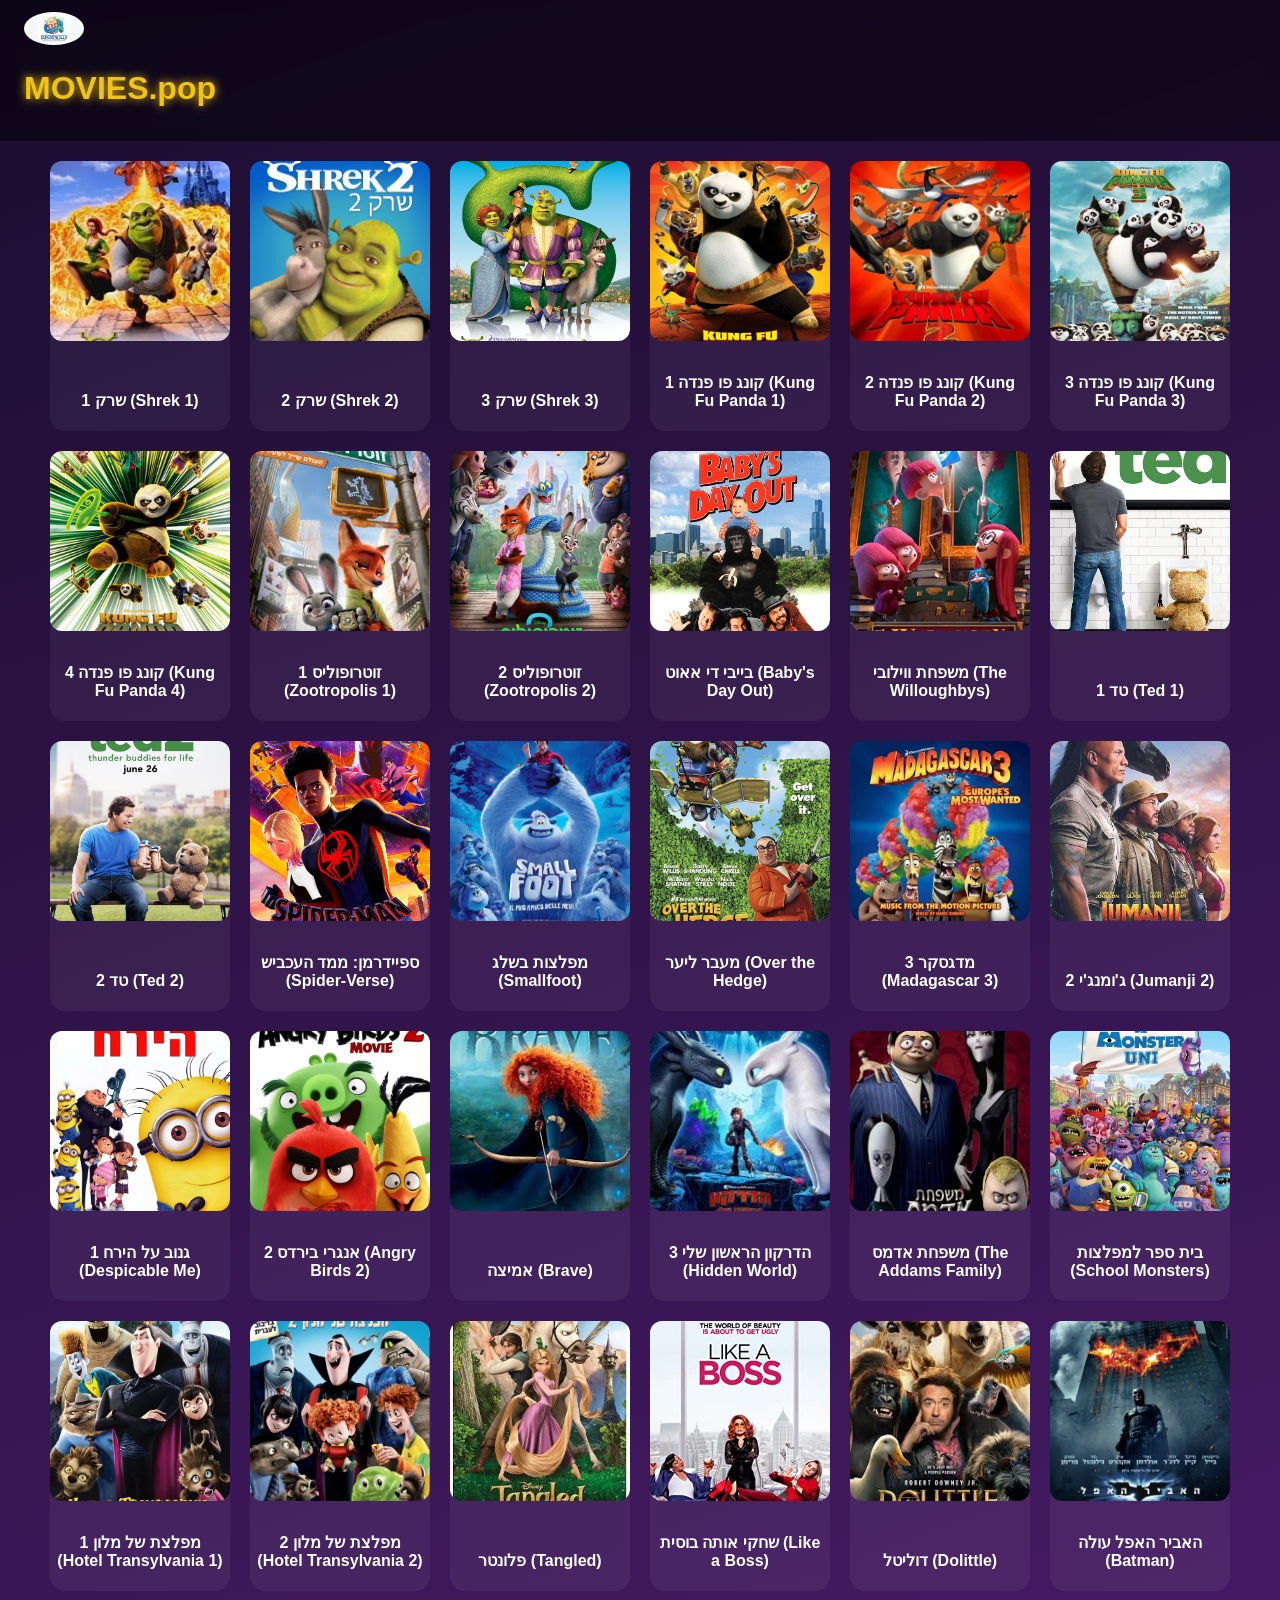
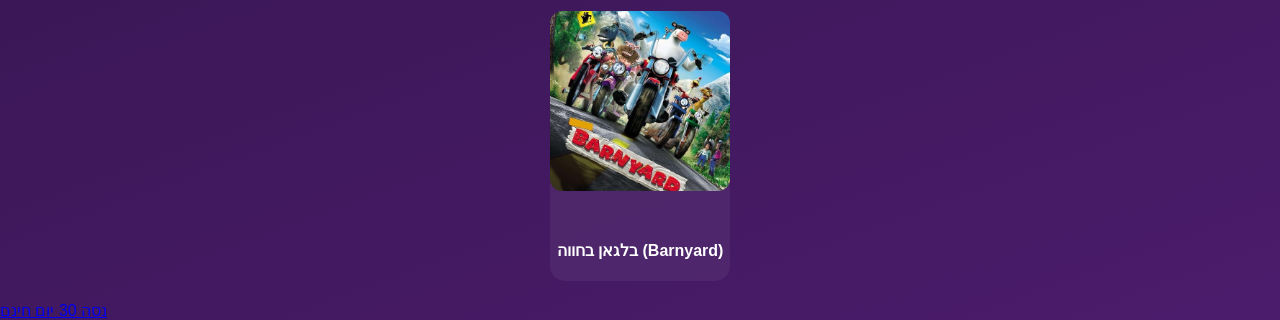
==== index.html @ eb0176b6 "Update index.html" ====
<!DOCTYPE html>
<html lang="he">
<head>
<meta charset="UTF-8">
<meta name="viewport" content="width=device-width, initial-scale=1.0">
<title>MOVIES.pop</title>
<link rel="stylesheet" href="style.css">
</head>
<body>

<!-- 🔥 HEADER -->
<header>
  <div class="logoWrap">
    <img src="assets/logo.png" class="logo" alt="MOVIES.pop logo">
    <h1 class="brand">MOVIES.pop</h1>
  </div>
</header>

<!-- 📦 GRID סרטים -->
<main id="movieGrid" class="grid"></main>

<!-- 🎬 MODAL נגן -->
<div id="playerModal" class="modal hidden">
  <div class="playerBox">
    <iframe id="player" allowfullscreen></iframe>
    <button class="closeBtn" onclick="closeModal()">✖</button>
  </div>
</div>
<a href="pro.html">נסה 30 יום חינם</a>
<script src="data.js"></script>
<script src="script.js"></script>
</body>
</html>
---- style.css ----
/* כלל כללי */
body {
  margin: 0;
  font-family: 'Arial', sans-serif;
  background: linear-gradient(160deg, #1b0d2f, #4b1c6b);
  color: white;
  overflow-x: hidden;
}

/* HEADER */
header {
  display: flex;
  align-items: center;
  gap: 20px;
  padding: 12px 24px;
  backdrop-filter: blur(8px);
  background: rgba(0,0,0,0.5);
}

.logo {
  width: 60px;
  border-radius: 50%;
  animation: popGlow 3s infinite alternate;
}

.brand {
  font-size: 2em;
  color: #f1c40f;
  text-shadow: 0 0 10px #f1c40f;
}

/* GRID */
.grid {
  display: flex;
  flex-wrap: wrap;
  justify-content: center;
  gap: 20px;
  padding: 20px;
}

/* CARD */
.card {
  width: 180px;
  height: 270px;
  background: rgba(255,255,255,0.05);
  border-radius: 15px;
  display: flex;
  flex-direction: column;
  justify-content: space-between;
  cursor: pointer;
  transition: transform 0.3s, box-shadow 0.3s;
}

.card:hover {
  transform: scale(1.08);
  box-shadow: 0 0 20px #f1c40f;
}

.card img {
  height: 180px;
  border-radius: 12px;
  object-fit: cover;
}

/* TITLE */
.card h3 {
  font-size: 1em;
  text-align: center;
  padding: 5px;
}

/* MODAL */
.modal {
  position: fixed;
  inset: 0;
  background: rgba(0,0,0,0.95);
  display: flex;
  justify-content: center;
  align-items: center;
  z-index: 999;
}

.hidden { display: none; }

iframe {
  width: 80vw;
  height: 45vw;
  border-radius: 10px;
}

/* BUTTON */
.closeBtn {
  position: absolute;
  top: 15px;
  right: 20px;
  font-size: 2em;
  background: none;
  border: none;
  color: #f1c40f;
  cursor: pointer;
}

/* ANIMATIONS */
@keyframes popGlow {
  from { box-shadow: 0 0 5px #f1c40f; }
  to { box-shadow: 0 0 20px #ffdd00; }
}

/* עננים רקע pop */
body::before {
  content: "";
  position: absolute;
  width: 200%;
  height: 200%;
  background: url('assets/clouds.png') repeat-x;
  top: -50%;
  left: -50%;
  animation: moveClouds 120s linear infinite;
  opacity: 0.15;
  pointer-events: none;
}

@keyframes moveClouds {
  0% { transform: translateX(0); }
  100% { transform: translateX(-50%); }
}
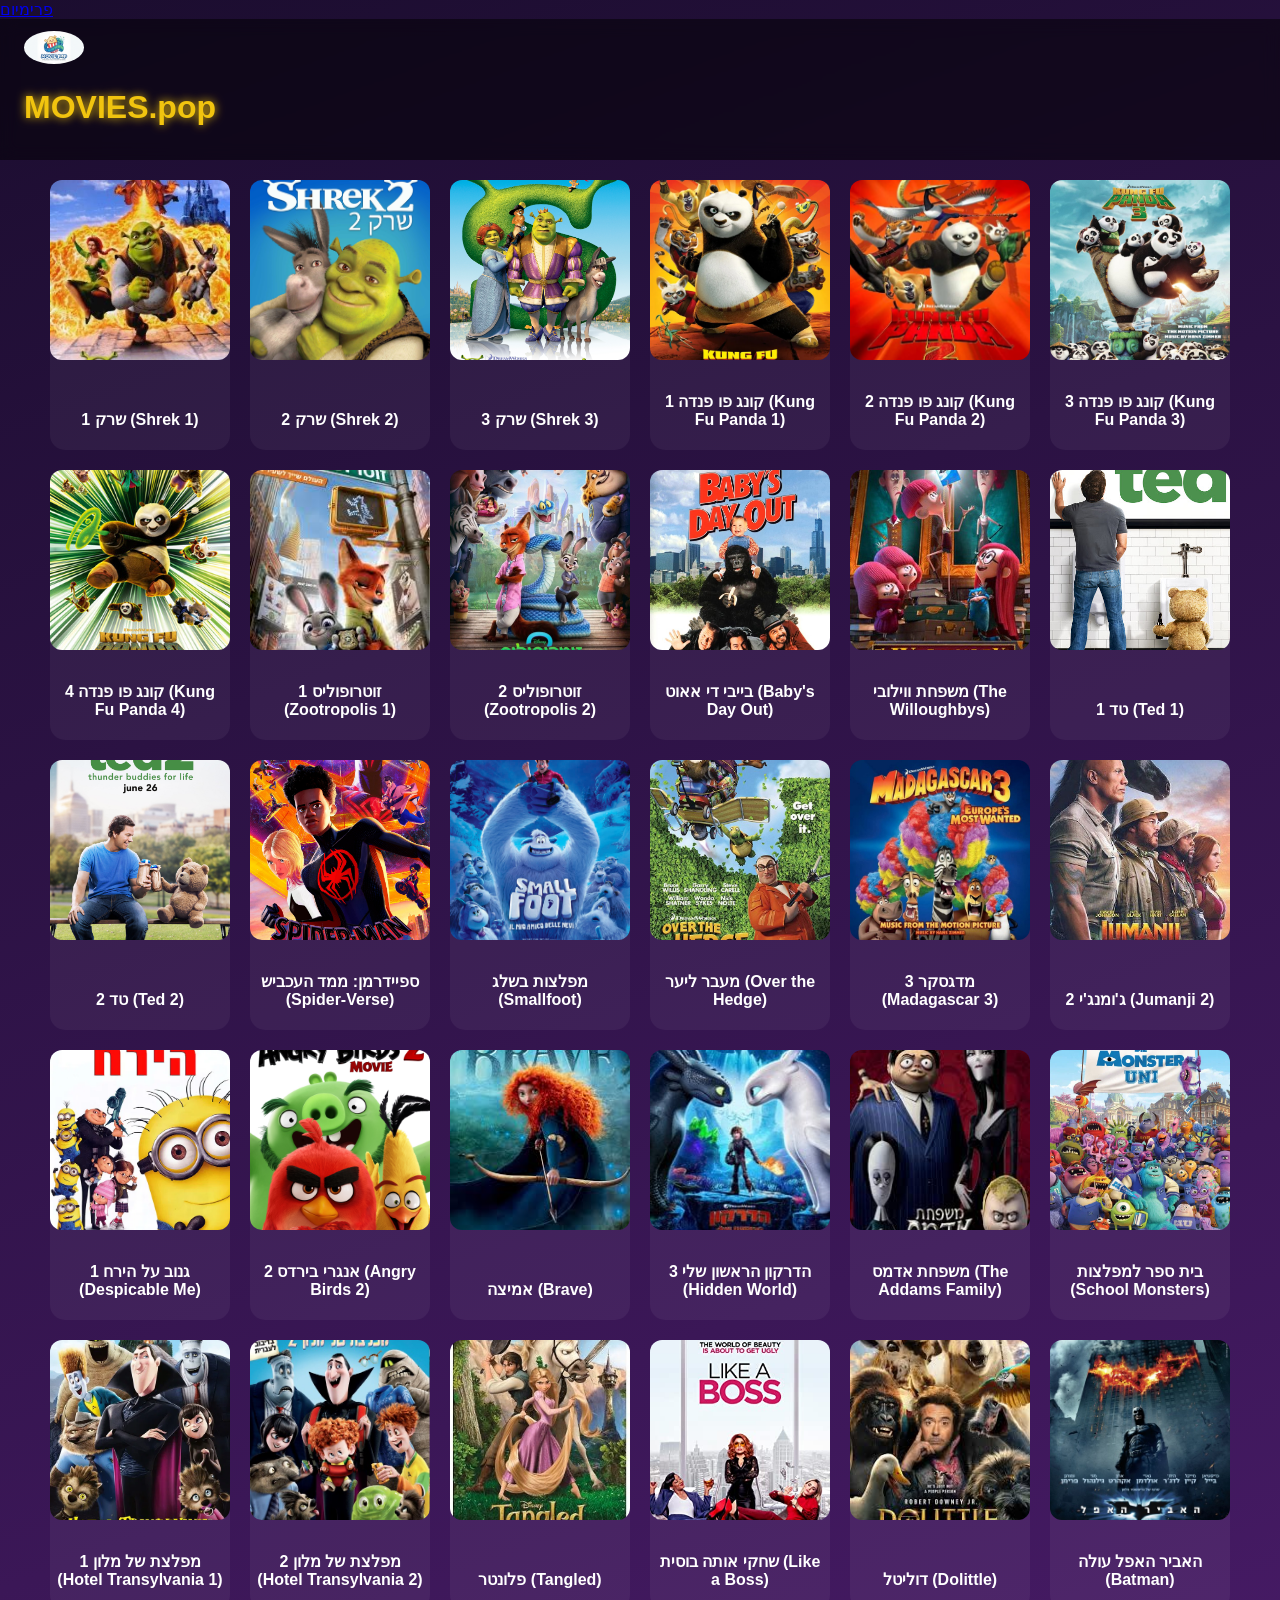
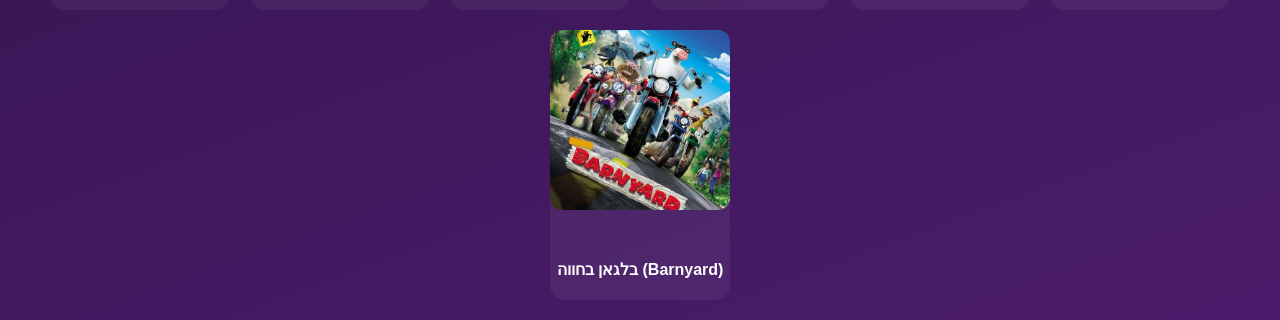
==== commit aa15bfb5: "Update index.html" ====
--- a/index.html
+++ b/index.html
@@ -4,6 +4,7 @@
 <meta charset="UTF-8">
 <meta name="viewport" content="width=device-width, initial-scale=1.0">
 <title>MOVIES.pop</title>
+ <a href="pro.html">פרימיום</a>
 <link rel="stylesheet" href="style.css">
 </head>
 <body>
@@ -26,7 +27,7 @@
     <button class="closeBtn" onclick="closeModal()">✖</button>
   </div>
 </div>
-<a href="pro.html">נסה 30 יום חינם</a>
+
 <script src="data.js"></script>
 <script src="script.js"></script>
 </body>
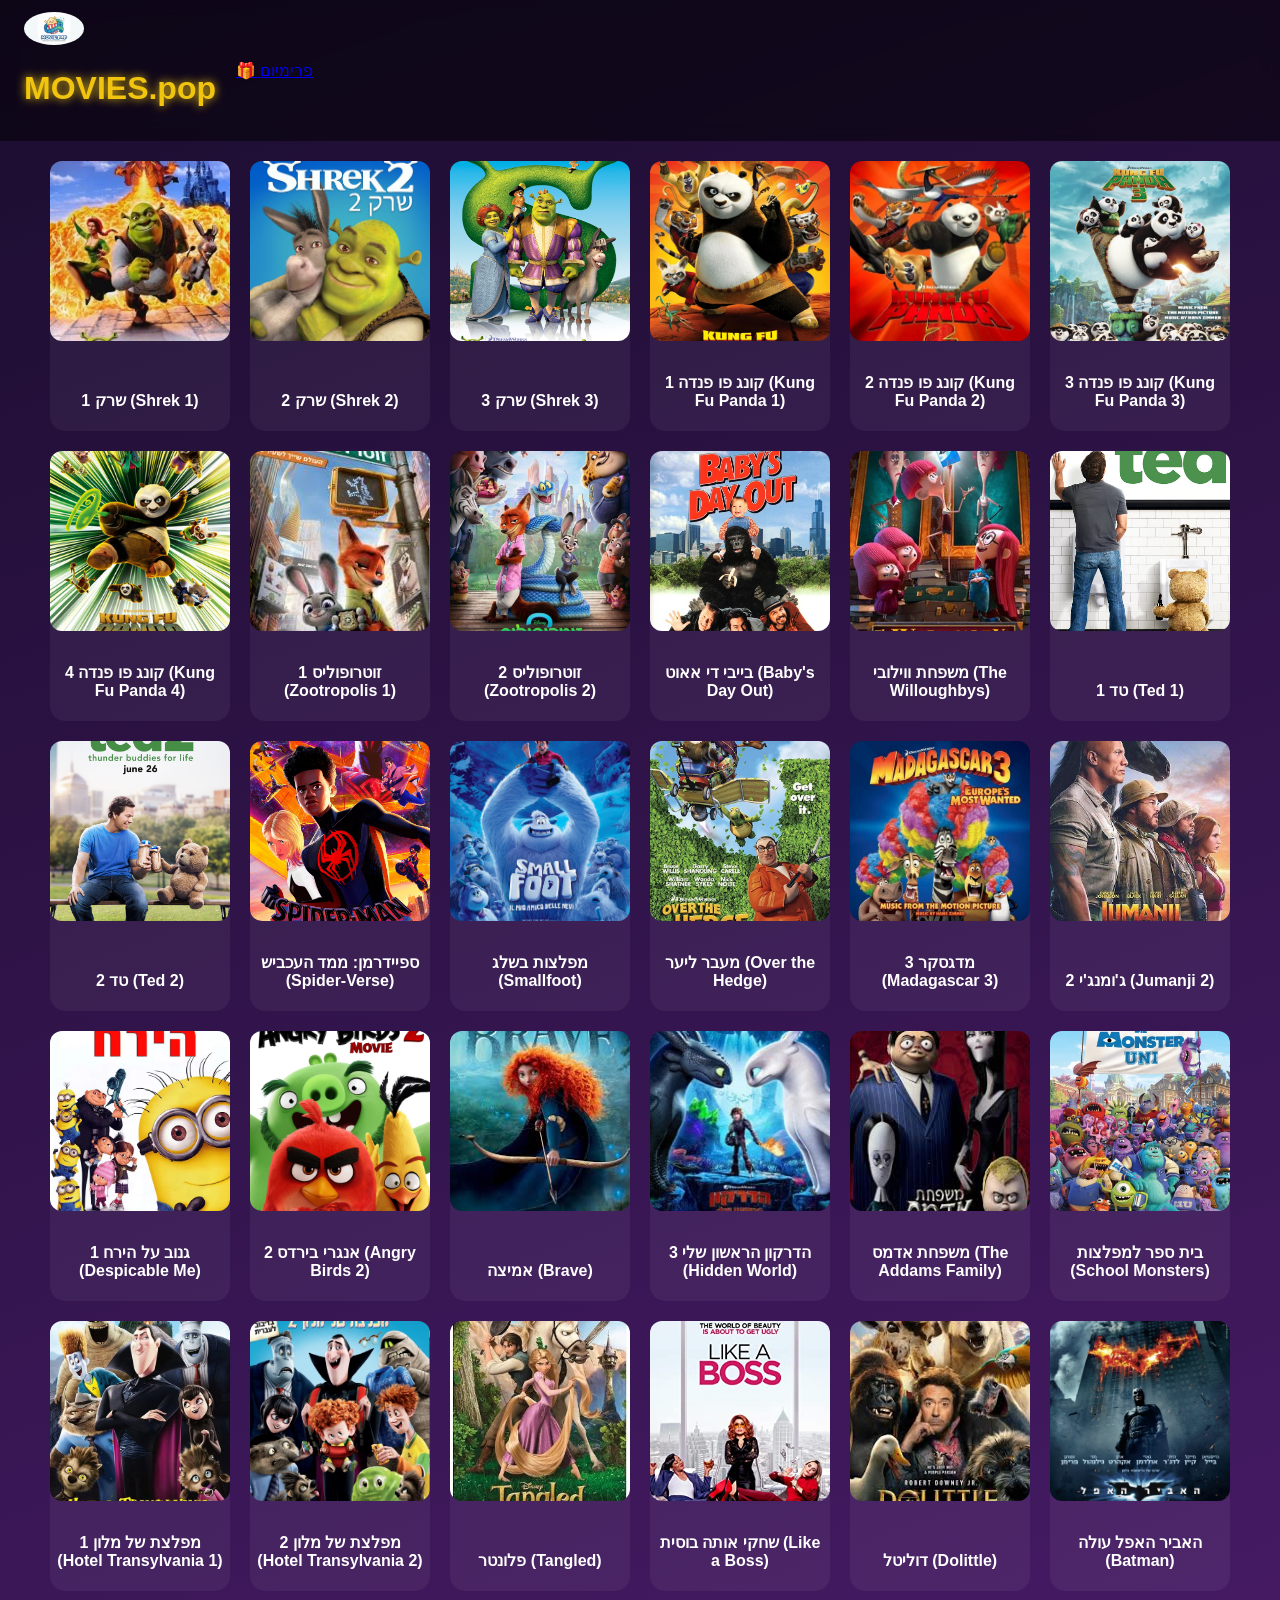
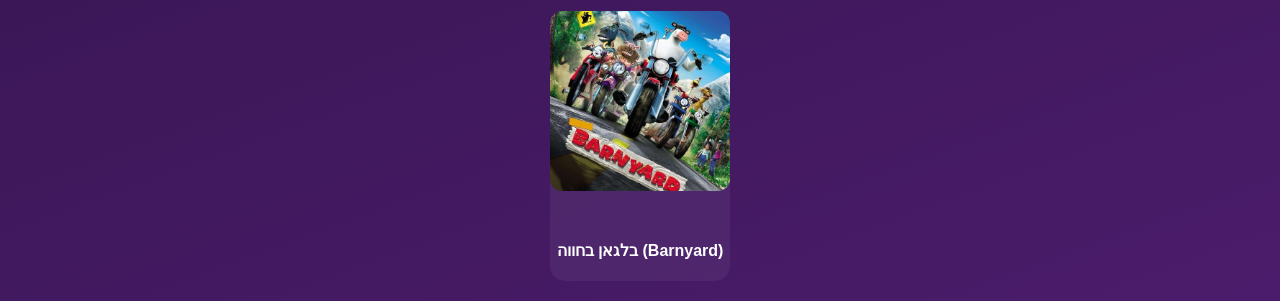
==== commit e0292c47: "Update index.html" ====
--- a/index.html
+++ b/index.html
@@ -4,7 +4,7 @@
 <meta charset="UTF-8">
 <meta name="viewport" content="width=device-width, initial-scale=1.0">
 <title>MOVIES.pop</title>
- <a href="pro.html">פרימיום</a>
+ 
 <link rel="stylesheet" href="style.css">
 </head>
 <body>
@@ -15,6 +15,11 @@
     <img src="assets/logo.png" class="logo" alt="MOVIES.pop logo">
     <h1 class="brand">MOVIES.pop</h1>
   </div>
+
+  <!-- 🎁 כפתור פרימיום -->
+  <a href="pro.html" class="premiumGift">
+    🎁 פרימיום
+  </a>
 </header>
 
 <!-- 📦 GRID סרטים -->
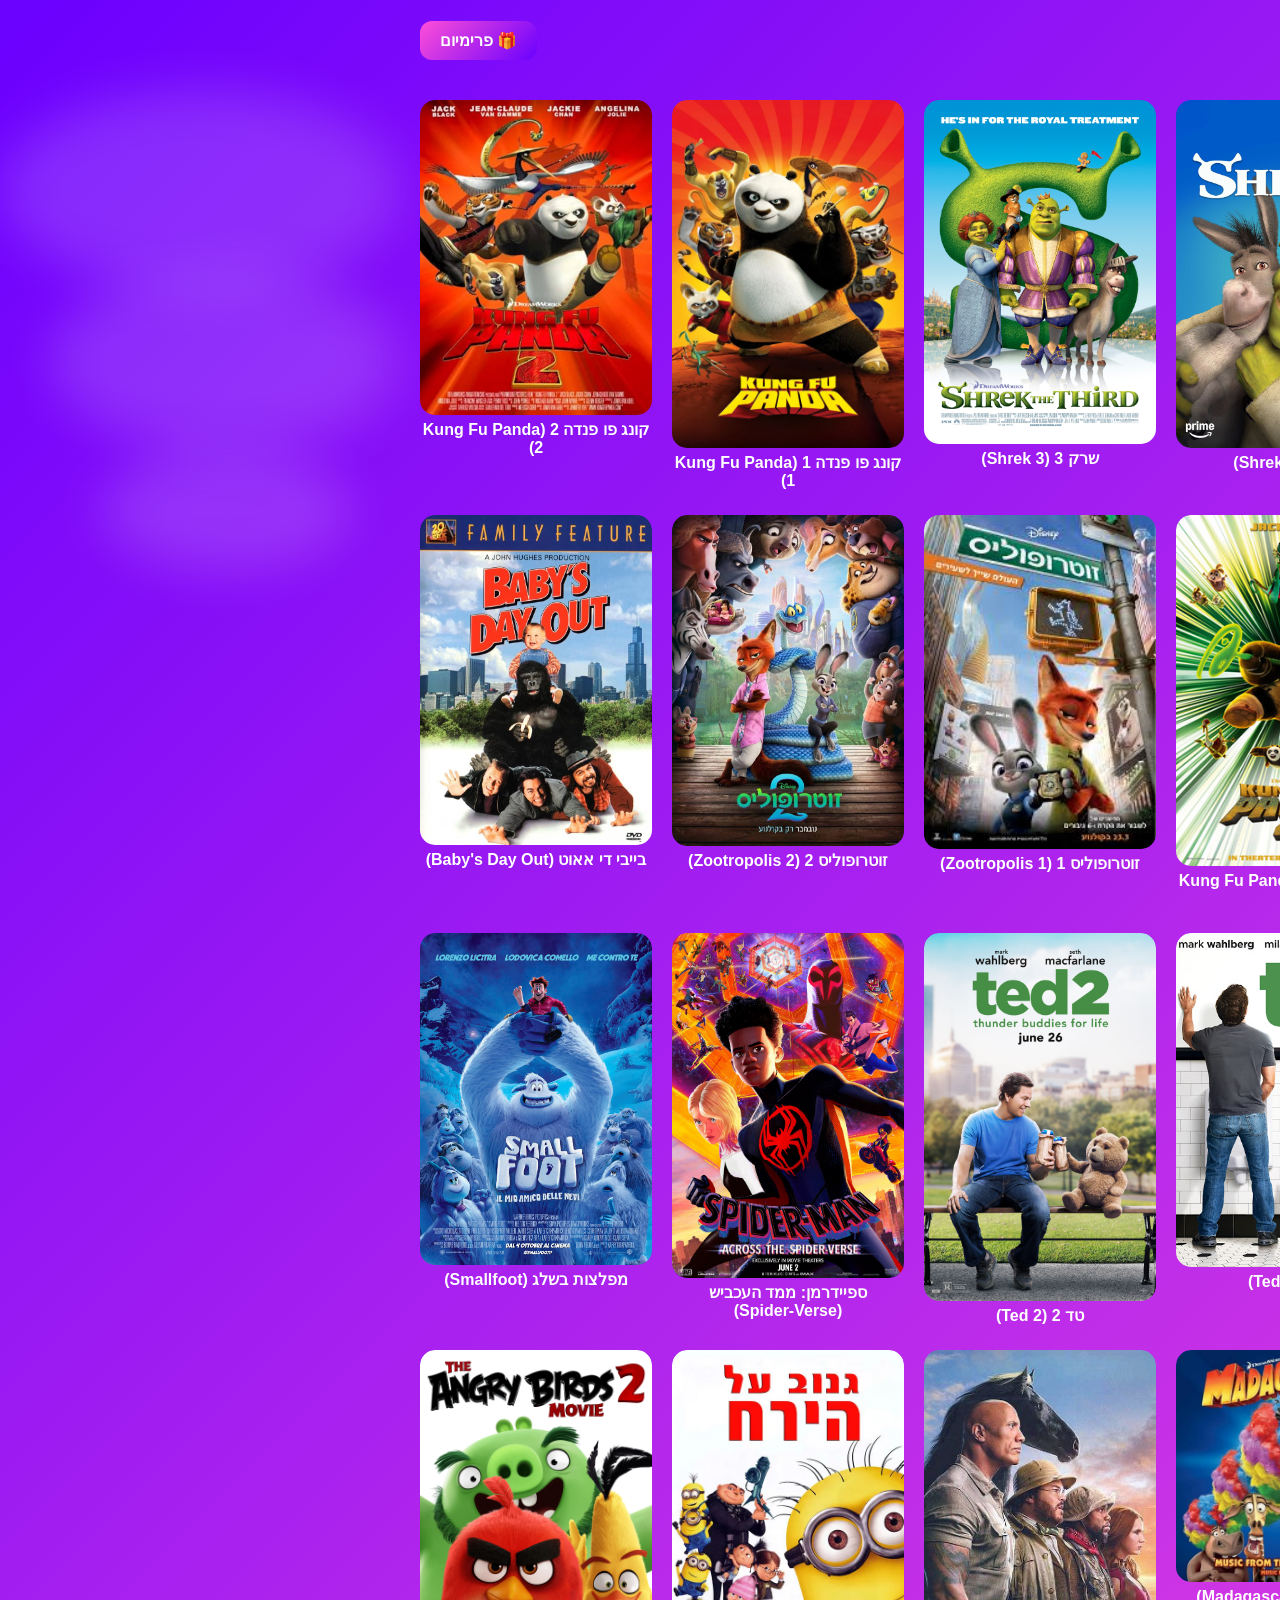
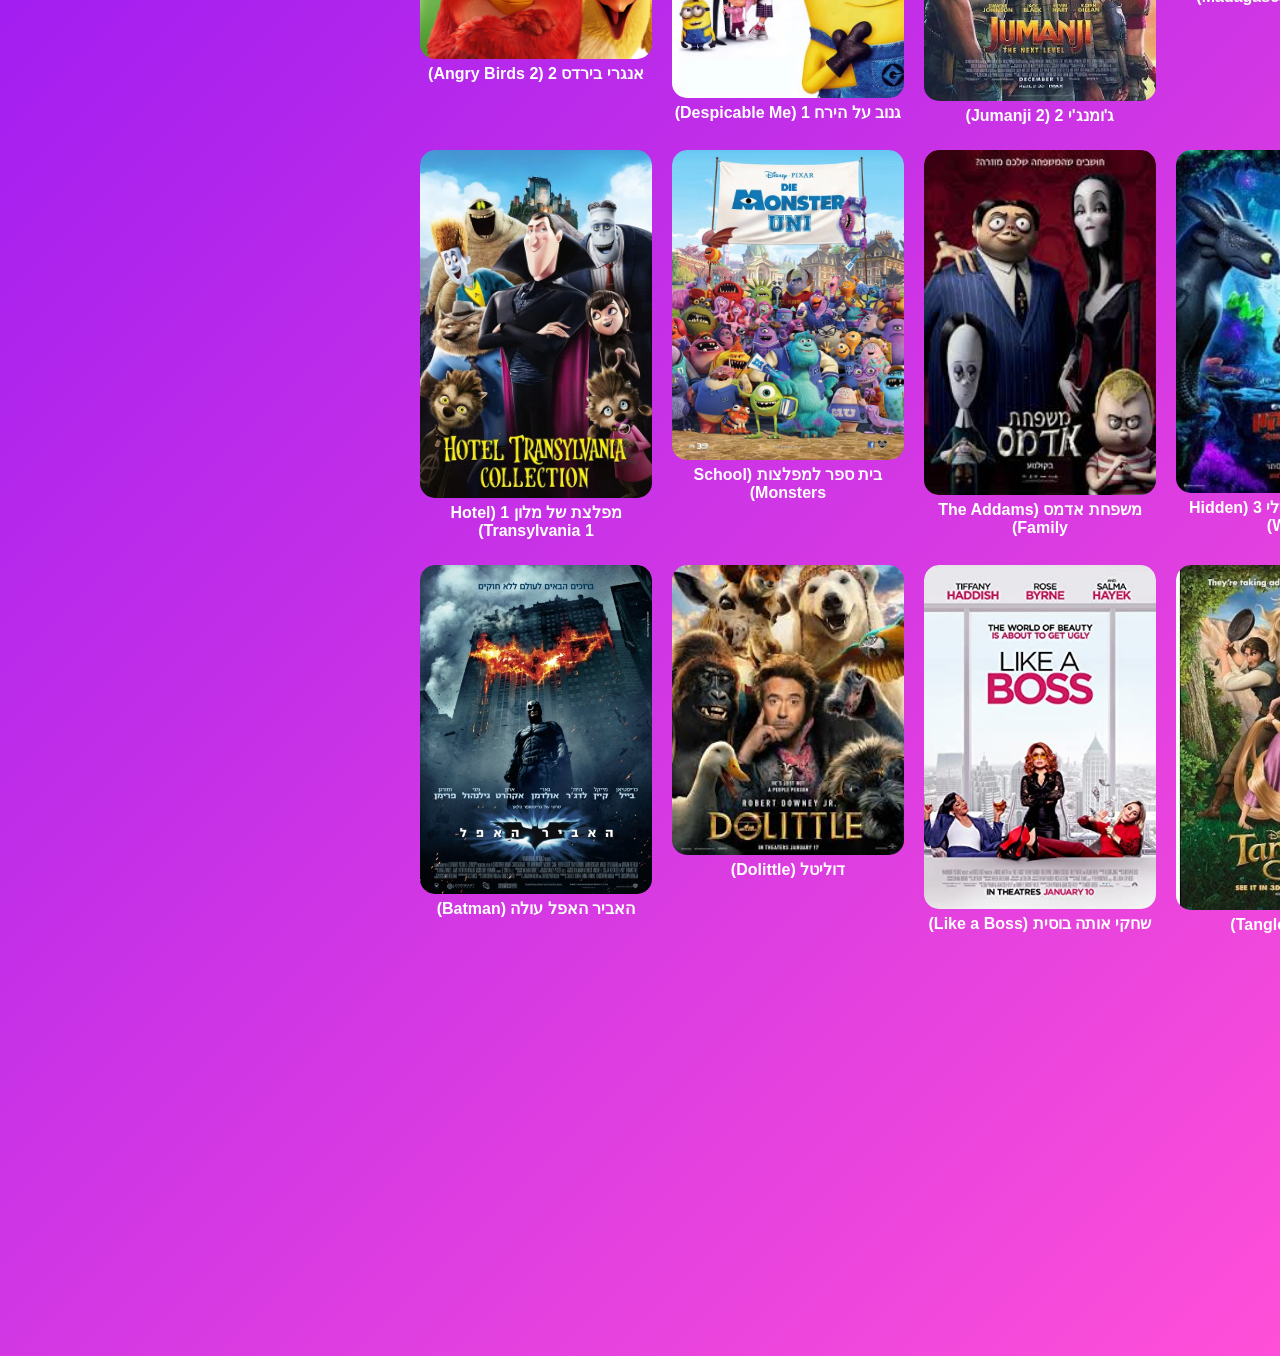
==== commit 2b86a58f: "Update index.html" ====
--- a/index.html
+++ b/index.html
@@ -1,13 +1,210 @@
 <!DOCTYPE html>
-<html lang="he">
+<html lang="he" dir="rtl">
 <head>
 <meta charset="UTF-8">
 <meta name="viewport" content="width=device-width, initial-scale=1.0">
 <title>MOVIES.pop</title>
- 
-<link rel="stylesheet" href="style.css">
+
+<!-- 🌈 CSS -->
+<style>
+/* ------------------- BODY ------------------- */
+body {
+  margin:0;
+  font-family: Arial, sans-serif;
+  background: linear-gradient(135deg,#6a00ff,#ff4fd8);
+  overflow-x:hidden;
+  color:white;
+}
+
+/* ------------------- HEADER ------------------- */
+header {
+  display:flex;
+  justify-content: space-between;
+  align-items:center;
+  padding: 10px 20px;
+  position: relative;
+  z-index:2;
+}
+
+.logoWrap {
+  display:flex;
+  align-items:center;
+  gap:10px;
+}
+
+.logoWrap img {
+  width:50px;
+  height:50px;
+  animation: pop 1s ease;
+}
+
+.brand {
+  font-size:24px;
+  font-weight:bold;
+}
+
+/* כפתור פרימיום */
+.premiumGift {
+  display:inline-block;
+  padding:10px 20px;
+  border-radius:12px;
+  background: linear-gradient(135deg,#ff4fd8,#6a00ff);
+  color:white;
+  font-weight:bold;
+  text-decoration:none;
+  transition: transform 0.3s;
+  position:relative;
+}
+
+.premiumGift:hover {
+  transform: scale(1.1);
+}
+
+/* ------------------- ANIMATIONS ------------------- */
+@keyframes pop {
+  0% { transform: scale(0.5); opacity:0; }
+  60% { transform: scale(1.2); }
+  100% { transform: scale(1); opacity:1; }
+}
+
+/* ------------------- CLOUDS ------------------- */
+.cloud {
+  position:absolute;
+  background: rgba(255,255,255,0.15);
+  border-radius: 50%;
+  filter: blur(25px);
+  animation: moveClouds linear infinite;
+  z-index:0;
+}
+
+.cloud1 { width: 400px; height:200px; top: 10%; left:-400px; animation-duration:120s; }
+.cloud2 { width: 250px; height:120px; top:50%; left:-300px; animation-duration:90s; }
+.cloud3 { width: 350px; height:180px; top:30%; left:-350px; animation-duration:150s; }
+
+@keyframes moveClouds {
+  0% { transform: translateX(0); }
+  100% { transform: translateX(200vw); }
+}
+
+/* ------------------- GRID סרטים ------------------- */
+.grid {
+  display:grid;
+  grid-template-columns: repeat(auto-fill,minmax(200px,1fr));
+  gap:20px;
+  padding:20px;
+  position: relative;
+  z-index:1;
+}
+
+.card {
+  position: relative;
+  overflow: hidden;
+  border-radius:15px;
+  transition: transform 0.3s, box-shadow 0.3s;
+  cursor:pointer;
+}
+
+.card:hover {
+  transform: scale(1.05);
+  box-shadow: 0 10px 25px rgba(255,255,255,0.3);
+}
+
+.card img {
+  width:100%;
+  display:block;
+  border-radius:15px;
+  transition: transform 0.3s;
+}
+
+.card:hover img {
+  transform: scale(1.1);
+}
+
+.card h3 {
+  text-align:center;
+  margin:5px 0;
+  font-size:16px;
+}
+
+/* ------------------- MODAL ------------------- */
+.modal {
+  position:fixed;
+  top:0; left:0;
+  width:100%; height:100%;
+  background:rgba(0,0,0,0.85);
+  display:flex;
+  justify-content:center;
+  align-items:center;
+  z-index:9999;
+  transition: opacity 0.3s;
+}
+
+.modal.hidden { display:none; }
+
+.playerBox {
+  position:relative;
+  width:80%;
+  max-width:800px;
+  height:450px;
+}
+
+.playerBox iframe {
+  width:100%;
+  height:100%;
+  border:none;
+  border-radius:15px;
+}
+
+.closeBtn {
+  position:absolute;
+  top:10px;
+  right:10px;
+  background:none;
+  border:none;
+  color:white;
+  font-size:24px;
+  cursor:pointer;
+}
+
+/* ------------------- PARTICLES מתחת לכפתור פרימיום ------------------- */
+.buttonWrap {
+  position: relative;
+  display:inline-block;
+}
+
+.particles {
+  position: absolute;
+  bottom: -10px;
+  left: 50%;
+  width: 150px;
+  height: 50px;
+  transform: translateX(-50%);
+  pointer-events: none;
+}
+
+.particle {
+  position: absolute;
+  width: 6px;
+  height: 6px;
+  background: white;
+  border-radius: 50%;
+  opacity: 0.7;
+  animation: rise 1s linear infinite;
+}
+
+@keyframes rise {
+  0% { transform: translateY(0) scale(0.5); opacity:1; }
+  100% { transform: translateY(-50px) scale(0); opacity:0; }
+}
+
+</style>
 </head>
 <body>
+
+<!-- ☁️ עננים -->
+<div class="cloud cloud1"></div>
+<div class="cloud cloud2"></div>
+<div class="cloud cloud3"></div>
 
 <!-- 🔥 HEADER -->
 <header>
@@ -16,10 +213,11 @@
     <h1 class="brand">MOVIES.pop</h1>
   </div>
 
-  <!-- 🎁 כפתור פרימיום -->
-  <a href="pro.html" class="premiumGift">
-    🎁 פרימיום
-  </a>
+  <!-- 🎁 כפתור פרימיום עם חלקיקים -->
+  <div class="buttonWrap">
+    <a href="pro.html" class="premiumGift">🎁 פרימיום</a>
+    <div class="particles"></div>
+  </div>
 </header>
 
 <!-- 📦 GRID סרטים -->
@@ -33,7 +231,25 @@
   </div>
 </div>
 
+<!-- 🌟 JS -->
 <script src="data.js"></script>
 <script src="script.js"></script>
+<script>
+// 🎉 particle hover על כפתור פרימיום
+function spawnParticles() {
+  const container = document.querySelector(".particles");
+  for(let i=0;i<15;i++){
+    const p = document.createElement("div");
+    p.className = "particle";
+    p.style.left = Math.random()*100 + "%";
+    p.style.animationDuration = (0.8+Math.random()*0.5) + "s";
+    container.appendChild(p);
+    setTimeout(()=>p.remove(),1200);
+  }
+}
+
+document.querySelector(".premiumGift").addEventListener("mouseenter", spawnParticles);
+</script>
+
 </body>
 </html>
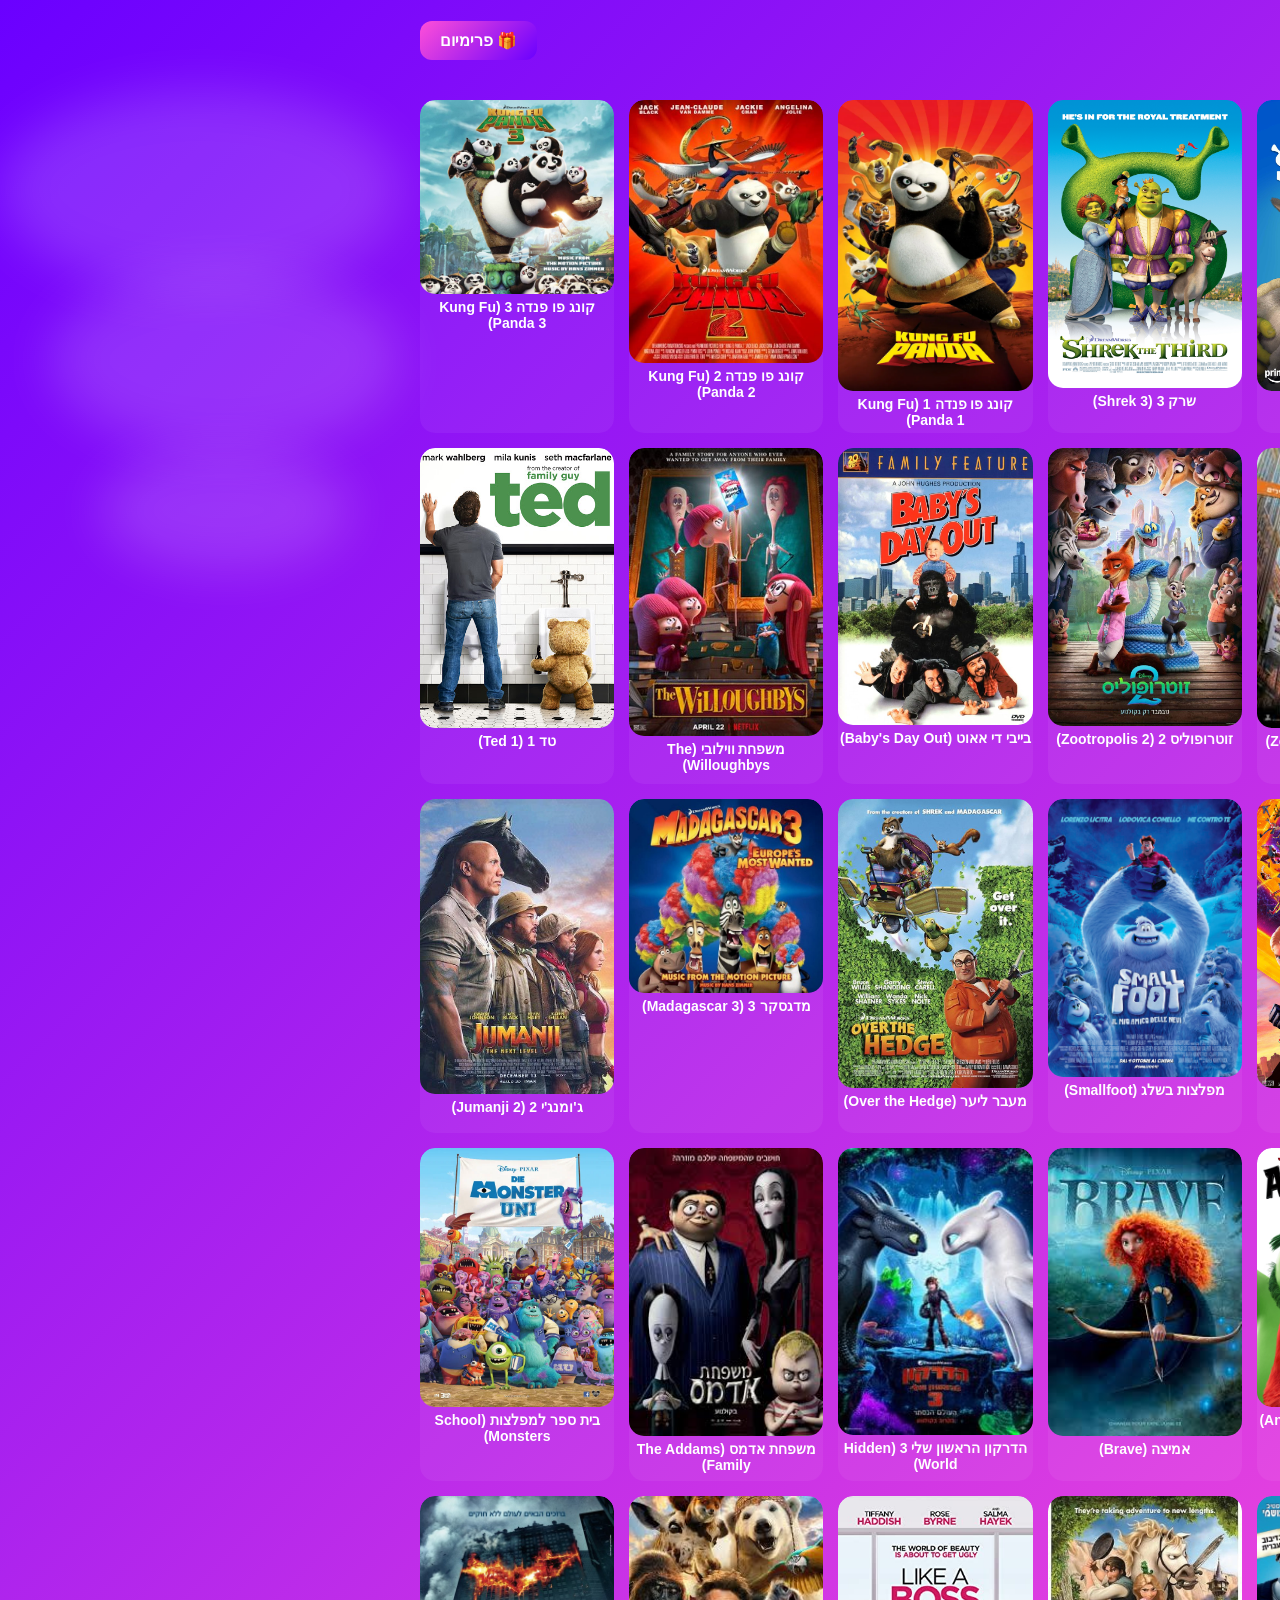
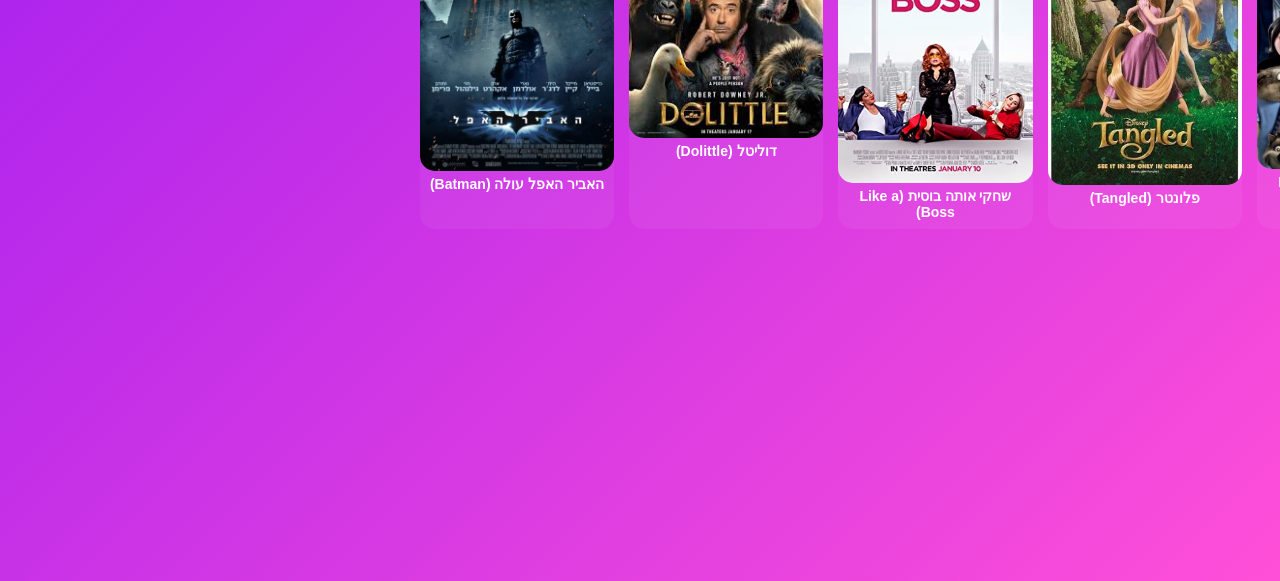
==== commit caaebea3: "Update index.html" ====
--- a/index.html
+++ b/index.html
@@ -5,9 +5,8 @@
 <meta name="viewport" content="width=device-width, initial-scale=1.0">
 <title>MOVIES.pop</title>
 
-<!-- 🌈 CSS -->
+<!-- 🌈 CSS משופר -->
 <style>
-/* ------------------- BODY ------------------- */
 body {
   margin:0;
   font-family: Arial, sans-serif;
@@ -15,8 +14,6 @@
   overflow-x:hidden;
   color:white;
 }
-
-/* ------------------- HEADER ------------------- */
 header {
   display:flex;
   justify-content: space-between;
@@ -25,25 +22,17 @@
   position: relative;
   z-index:2;
 }
-
 .logoWrap {
   display:flex;
   align-items:center;
   gap:10px;
 }
-
 .logoWrap img {
   width:50px;
   height:50px;
   animation: pop 1s ease;
 }
-
-.brand {
-  font-size:24px;
-  font-weight:bold;
-}
-
-/* כפתור פרימיום */
+.brand { font-size:24px; font-weight:bold; }
 .premiumGift {
   display:inline-block;
   padding:10px 20px;
@@ -55,19 +44,10 @@
   transition: transform 0.3s;
   position:relative;
 }
-
-.premiumGift:hover {
-  transform: scale(1.1);
-}
-
-/* ------------------- ANIMATIONS ------------------- */
-@keyframes pop {
-  0% { transform: scale(0.5); opacity:0; }
-  60% { transform: scale(1.2); }
-  100% { transform: scale(1); opacity:1; }
-}
-
-/* ------------------- CLOUDS ------------------- */
+.premiumGift:hover { transform: scale(1.1); }
+@keyframes pop { 0% { transform: scale(0.5); opacity:0; } 60% { transform: scale(1.2); } 100% { transform: scale(1); opacity:1; } }
+
+/* עננים */
 .cloud {
   position:absolute;
   background: rgba(255,255,255,0.15);
@@ -76,129 +56,64 @@
   animation: moveClouds linear infinite;
   z-index:0;
 }
-
 .cloud1 { width: 400px; height:200px; top: 10%; left:-400px; animation-duration:120s; }
 .cloud2 { width: 250px; height:120px; top:50%; left:-300px; animation-duration:90s; }
 .cloud3 { width: 350px; height:180px; top:30%; left:-350px; animation-duration:150s; }
-
-@keyframes moveClouds {
-  0% { transform: translateX(0); }
-  100% { transform: translateX(200vw); }
-}
-
-/* ------------------- GRID סרטים ------------------- */
+@keyframes moveClouds { 0% { transform: translateX(0); } 100% { transform: translateX(200vw); } }
+
+/* Grid סרטים */
 .grid {
   display:grid;
-  grid-template-columns: repeat(auto-fill,minmax(200px,1fr));
-  gap:20px;
+  grid-template-columns: repeat(auto-fill,minmax(180px,1fr));
+  gap:15px;
   padding:20px;
   position: relative;
   z-index:1;
 }
-
 .card {
   position: relative;
   overflow: hidden;
   border-radius:15px;
   transition: transform 0.3s, box-shadow 0.3s;
   cursor:pointer;
-}
-
+  background: rgba(255,255,255,0.05);
+}
 .card:hover {
   transform: scale(1.05);
   box-shadow: 0 10px 25px rgba(255,255,255,0.3);
 }
-
-.card img {
-  width:100%;
-  display:block;
-  border-radius:15px;
-  transition: transform 0.3s;
-}
-
-.card:hover img {
-  transform: scale(1.1);
-}
-
-.card h3 {
-  text-align:center;
-  margin:5px 0;
-  font-size:16px;
-}
-
-/* ------------------- MODAL ------------------- */
+.card img { width:100%; display:block; border-radius:15px; transition: transform 0.3s; }
+.card:hover img { transform: scale(1.1); }
+.card h3 { text-align:center; margin:5px 0; font-size:14px; }
+
+/* Modal */
 .modal {
-  position:fixed;
-  top:0; left:0;
+  position:fixed; top:0; left:0;
   width:100%; height:100%;
   background:rgba(0,0,0,0.85);
-  display:flex;
-  justify-content:center;
-  align-items:center;
+  display:flex; justify-content:center; align-items:center;
   z-index:9999;
-  transition: opacity 0.3s;
-}
-
+}
 .modal.hidden { display:none; }
-
-.playerBox {
-  position:relative;
-  width:80%;
-  max-width:800px;
-  height:450px;
-}
-
-.playerBox iframe {
-  width:100%;
-  height:100%;
-  border:none;
-  border-radius:15px;
-}
-
+.playerBox { position:relative; width:80%; max-width:800px; height:450px; }
+.playerBox iframe { width:100%; height:100%; border:none; border-radius:15px; }
 .closeBtn {
-  position:absolute;
-  top:10px;
-  right:10px;
-  background:none;
-  border:none;
-  color:white;
-  font-size:24px;
-  cursor:pointer;
-}
-
-/* ------------------- PARTICLES מתחת לכפתור פרימיום ------------------- */
-.buttonWrap {
-  position: relative;
-  display:inline-block;
-}
-
-.particles {
-  position: absolute;
-  bottom: -10px;
-  left: 50%;
-  width: 150px;
-  height: 50px;
-  transform: translateX(-50%);
-  pointer-events: none;
-}
-
+  position:absolute; top:10px; right:10px;
+  background:none; border:none; color:white; font-size:24px; cursor:pointer;
+}
+
+/* Particles */
+.buttonWrap { position: relative; display:inline-block; }
+.particles { position: absolute; bottom: -10px; left: 50%; width: 150px; height: 50px; transform: translateX(-50%); pointer-events: none; }
 .particle {
-  position: absolute;
-  width: 6px;
-  height: 6px;
-  background: white;
-  border-radius: 50%;
-  opacity: 0.7;
+  position: absolute; width: 6px; height: 6px;
+  background: white; border-radius: 50%; opacity: 0.7;
   animation: rise 1s linear infinite;
 }
-
-@keyframes rise {
-  0% { transform: translateY(0) scale(0.5); opacity:1; }
-  100% { transform: translateY(-50px) scale(0); opacity:0; }
-}
-
+@keyframes rise { 0% { transform: translateY(0) scale(0.5); opacity:1; } 100% { transform: translateY(-50px) scale(0); opacity:0; } }
 </style>
 </head>
+
 <body>
 
 <!-- ☁️ עננים -->
@@ -209,11 +124,9 @@
 <!-- 🔥 HEADER -->
 <header>
   <div class="logoWrap">
-    <img src="assets/logo.png" class="logo" alt="MOVIES.pop logo">
+    <img src="assets/logo.png" alt="MOVIES.pop logo">
     <h1 class="brand">MOVIES.pop</h1>
   </div>
-
-  <!-- 🎁 כפתור פרימיום עם חלקיקים -->
   <div class="buttonWrap">
     <a href="pro.html" class="premiumGift">🎁 פרימיום</a>
     <div class="particles"></div>
@@ -231,11 +144,79 @@
   </div>
 </div>
 
-<!-- 🌟 JS -->
-<script src="data.js"></script>
-<script src="script.js"></script>
+<!-- 🌟 JS משולב -->
 <script>
-// 🎉 particle hover על כפתור פרימיום
+// --- DATA.js inline מלא ---
+const ASSETS_PATH = "assets/";
+const movies = [ 
+  { title: "שרק 1 (Shrek 1)", id: "1Au4tpzq7rE8SkFKAlNfSOFF5L5zqzkBX", image: "shrek1.png" },
+  { title: "שרק 2 (Shrek 2)", id: "1CgRPoW8t9tWSZBKGcadxKaYAf013EXWW", image: "shrek2.png" },
+  { title: "שרק 3 (Shrek 3)", id: "1eWgn6V10lt4YcsdVFmc9YLv7hNVDPMFZ", image: "shrek3.png" },
+
+  { title: "קונג פו פנדה 1 (Kung Fu Panda 1)", id: "11azqduzJc6d-z_Vm2cA9yTQ3Pe0zeDL-", image: "kfp1.png" },
+  { title: "קונג פו פנדה 2 (Kung Fu Panda 2)", id: "1pFqf6RshriTtVYGvzvTxp4pN41P36VbH", image: "kfp2.png" },
+  { title: "קונג פו פנדה 3 (Kung Fu Panda 3)", id: "1PF-ISOLArYVZ-lfwmuAUymBi1EeapHNZ", image: "kfp3.png" },
+  { title: "קונג פו פנדה 4 (Kung Fu Panda 4)", id: "1n_ysnrnhmrIie0Y0KNX7pig6KxX-e0Zd", image: "kfp4.png" },
+
+  { title: "זוטרופוליס 1 (Zootropolis 1)", id: "14_z-C_3QL3rlmxP_JI8H4Ew_tj8M0FjQ", image: "zootropolis1.png" },
+  { title: "זוטרופוליס 2 (Zootropolis 2)", id: "1HrTPtCnqi9PPmlbMZ6Zl7dLO_Qs4dUMq", image: "zootropolis2.png" },
+
+  { title: "בייבי די אאוט (Baby's Day Out)", id: "1vUOCa9RC_nk12vieCVSNCuGYS1TeZF22", image: "baby.png" },
+  { title: "משפחת ווילובי (The Willoughbys)", id: "1bjvvbMhET-88_02I3cg1tOTQJqGSHsjM", image: "willoughby.png" },
+
+  { title: "טד 1 (Ted 1)", id: "1sKS0jxKQk3BnOpiPRqWoAYZo1OTJ-NZA", image: "ted1.png" },
+  { title: "טד 2 (Ted 2)", id: "11HmYmdOPab3j8ui7hNjOVz68XMm6Ot62", image: "ted2.png" },
+
+  { title: "ספיידרמן: ממד העכביש (Spider‑Verse)", id: "1lMKHarLFY0OQKlg4IbrSJYBonG_Btw_u", image: "spiderman.png" },
+  { title: "מפלצות בשלג (Smallfoot)", id: "126Co8FEr23opmtNA1IbbqwOsPt8lJ_RI", image: "smallfoot.png" },
+  { title: "מעבר ליער (Over the Hedge)", id: "10AnEsLe9T85wtnia_rmqjgOBWX4iD7S7", image: "hedge.png" },
+
+  { title: "מדגסקר 3 (Madagascar 3)", id: "1Q3o-UgYzJF-FJmRlNP5Qm7BjYjmKOHVX", image: "madagascar3.png" },
+  { title: "ג'ומנג'י 2 (Jumanji 2)", id: "1jNBR1okdeR7Is8fQ8A3w09p4nbO5VWXP", image: "jumanji.png" },
+
+  { title: "גנוב על הירח 1 (Despicable Me)", id: "1z4DiNm90KsypotPeUM56bM9GPMklGjNj", image: "gro.png" },
+  { title: "אנגרי בירדס 2 (Angry Birds 2)", id: "1aayN5secOwpHVqGkQUWwBMJ0QctRVK0q", image: "angrybirds.png" },
+
+  { title: "אמיצה (Brave)", id: "15F-npGs53Cbvmh58mWIIwDLQU1Qv0Xck", image: "brave.png" },
+  { title: "הדרקון הראשון שלי 3 (Hidden World)", id: "1Aa_2OimQvI98aM-_4XsUBmsdf1dHE4fD", image: "dragon.png" },
+
+  { title: "משפחת אדמס (The Addams Family)", id: "1xB516Q6f1lznZBoCrGCVksxljvcP7rLr", image: "addams.png" },
+  { title: "בית ספר למפלצות (School Monsters)", id: "1VhBw1sANIpblJB_3CMbo11bzNG2Y_nZ5", image: "monsters.png" },
+
+  { title: "מפלצת של מלון 1 (Hotel Transylvania 1)", id: "1JTlotR3RJHV-814o482pcITFcqy0yWxI", image: "hotel1.png" },
+  { title: "מפלצת של מלון 2 (Hotel Transylvania 2)", id: "1LSNHiSL72qSPgWGCgzHghqQEM7BIe9z1", image: "hotel2.png" },
+
+  { title: "פלונטר (Tangled)", id: "1aj2sXv3ZvzfeaGb1mDcCh0d3F-OH61n5", image: "tangled.png" },
+  { title: "שחקי אותה בוסית (Like a Boss)", id: "17XZWPoNEViTkmjIqMrkuXM6WSy51Qk0q", image: "boss.png" },
+
+  { title: "דוליטל (Dolittle)", id: "11rKfis-VWzdDxxmdcLpJysRkljFLxvws", image: "dolittle.png" },
+  { title: "האביר האפל עולה (Batman)", id: "1kYhHxegIQO8sYhkTiBYa0CVF2a43T6Gl", image: "batman.png" },
+  { title: "בלגאן בחווה (Barnyard)", id: "1A7B_L-wkIS-xQ9vjqeFp9YC4f8vd44VG", image: "barnyard.png" }
+];
+
+// --- UI דינמי לטעינת סרטים ---
+const movieGrid = document.getElementById("movieGrid");
+movies.forEach(m => {
+  const card = document.createElement("div");
+  card.className = "card";
+  card.innerHTML = `<img src="${ASSETS_PATH + m.image}" alt="${m.title}"><h3>${m.title}</h3>`;
+  card.onclick = () => openModal(m.id);
+  movieGrid.appendChild(card);
+});
+
+// --- MODAL פונקציות ---
+const modal = document.getElementById("playerModal");
+const player = document.getElementById("player");
+function openModal(id) {
+  player.src = `https://drive.google.com/file/d/${id}/preview`;
+  modal.classList.remove("hidden");
+}
+function closeModal() {
+  player.src = "";
+  modal.classList.add("hidden");
+}
+
+// --- Particles hover ---
 function spawnParticles() {
   const container = document.querySelector(".particles");
   for(let i=0;i<15;i++){
@@ -247,7 +228,6 @@
     setTimeout(()=>p.remove(),1200);
   }
 }
-
 document.querySelector(".premiumGift").addEventListener("mouseenter", spawnParticles);
 </script>
 
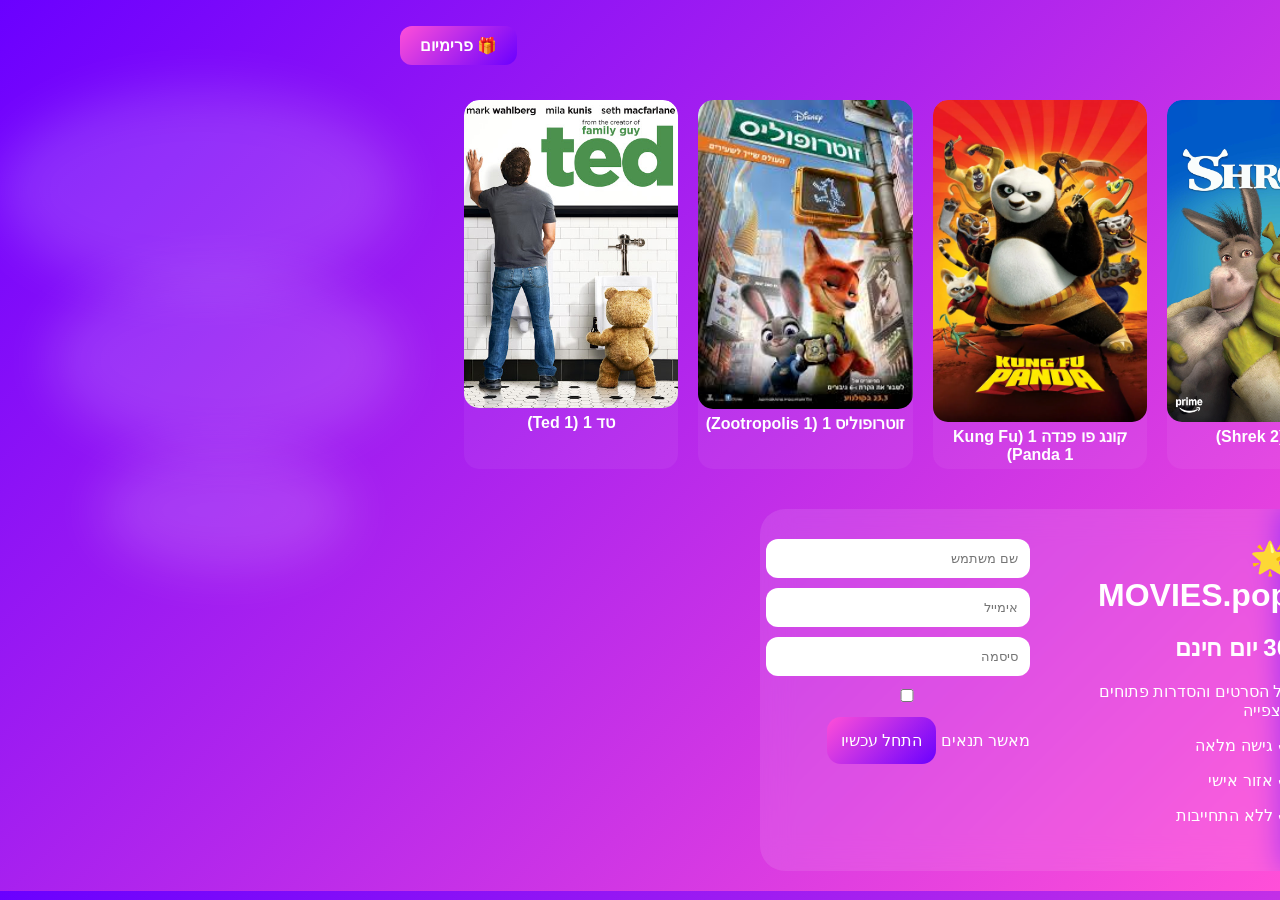
==== commit 2df491ed: "Update index.html" ====
--- a/index.html
+++ b/index.html
@@ -3,36 +3,50 @@
 <head>
 <meta charset="UTF-8">
 <meta name="viewport" content="width=device-width, initial-scale=1.0">
-<title>MOVIES.pop</title>
-
-<!-- 🌈 CSS משופר -->
+<title>MOVIES.pop - פרימיום + סרטים</title>
 <style>
+/* ------------------- BODY ------------------- */
 body {
   margin:0;
   font-family: Arial, sans-serif;
   background: linear-gradient(135deg,#6a00ff,#ff4fd8);
   overflow-x:hidden;
   color:white;
-}
+  display:flex;
+  flex-direction:column;
+  align-items:center;
+}
+
+/* ------------------- HEADER ------------------- */
 header {
   display:flex;
   justify-content: space-between;
   align-items:center;
   padding: 10px 20px;
+  width:100%;
   position: relative;
   z-index:2;
-}
+  flex-wrap:wrap;
+}
+
 .logoWrap {
   display:flex;
   align-items:center;
   gap:10px;
 }
+
 .logoWrap img {
   width:50px;
   height:50px;
   animation: pop 1s ease;
 }
-.brand { font-size:24px; font-weight:bold; }
+
+.brand {
+  font-size:24px;
+  font-weight:bold;
+}
+
+/* כפתור פרימיום */
 .premiumGift {
   display:inline-block;
   padding:10px 20px;
@@ -43,11 +57,21 @@
   text-decoration:none;
   transition: transform 0.3s;
   position:relative;
-}
-.premiumGift:hover { transform: scale(1.1); }
-@keyframes pop { 0% { transform: scale(0.5); opacity:0; } 60% { transform: scale(1.2); } 100% { transform: scale(1); opacity:1; } }
-
-/* עננים */
+  margin-top:5px;
+}
+
+.premiumGift:hover {
+  transform: scale(1.1);
+}
+
+/* ------------------- ANIMATIONS ------------------- */
+@keyframes pop {
+  0% { transform: scale(0.5); opacity:0; }
+  60% { transform: scale(1.2); }
+  100% { transform: scale(1); opacity:1; }
+}
+
+/* ------------------- CLOUDS ------------------- */
 .cloud {
   position:absolute;
   background: rgba(255,255,255,0.15);
@@ -56,20 +80,28 @@
   animation: moveClouds linear infinite;
   z-index:0;
 }
+
 .cloud1 { width: 400px; height:200px; top: 10%; left:-400px; animation-duration:120s; }
 .cloud2 { width: 250px; height:120px; top:50%; left:-300px; animation-duration:90s; }
 .cloud3 { width: 350px; height:180px; top:30%; left:-350px; animation-duration:150s; }
-@keyframes moveClouds { 0% { transform: translateX(0); } 100% { transform: translateX(200vw); } }
-
-/* Grid סרטים */
+
+@keyframes moveClouds {
+  0% { transform: translateX(0); }
+  100% { transform: translateX(200vw); }
+}
+
+/* ------------------- GRID סרטים ------------------- */
 .grid {
   display:grid;
-  grid-template-columns: repeat(auto-fill,minmax(180px,1fr));
-  gap:15px;
+  grid-template-columns: repeat(auto-fill,minmax(200px,1fr));
+  gap:20px;
   padding:20px;
   position: relative;
   z-index:1;
-}
+  width:90%;
+  max-width:1200px;
+}
+
 .card {
   position: relative;
   overflow: hidden;
@@ -78,42 +110,125 @@
   cursor:pointer;
   background: rgba(255,255,255,0.05);
 }
+
 .card:hover {
   transform: scale(1.05);
   box-shadow: 0 10px 25px rgba(255,255,255,0.3);
 }
-.card img { width:100%; display:block; border-radius:15px; transition: transform 0.3s; }
-.card:hover img { transform: scale(1.1); }
-.card h3 { text-align:center; margin:5px 0; font-size:14px; }
-
-/* Modal */
+
+.card img {
+  width:100%;
+  display:block;
+  border-radius:15px;
+  transition: transform 0.3s;
+}
+
+.card:hover img {
+  transform: scale(1.1);
+}
+
+.card h3 {
+  text-align:center;
+  margin:5px 0;
+  font-size:16px;
+}
+
+/* ------------------- MODAL ------------------- */
 .modal {
-  position:fixed; top:0; left:0;
+  position:fixed;
+  top:0; left:0;
   width:100%; height:100%;
   background:rgba(0,0,0,0.85);
-  display:flex; justify-content:center; align-items:center;
+  display:flex;
+  justify-content:center;
+  align-items:center;
   z-index:9999;
-}
+  transition: opacity 0.3s;
+}
+
 .modal.hidden { display:none; }
-.playerBox { position:relative; width:80%; max-width:800px; height:450px; }
-.playerBox iframe { width:100%; height:100%; border:none; border-radius:15px; }
+
+.playerBox {
+  position:relative;
+  width:80%;
+  max-width:800px;
+  height:450px;
+}
+
+.playerBox iframe {
+  width:100%;
+  height:100%;
+  border:none;
+  border-radius:15px;
+}
+
 .closeBtn {
-  position:absolute; top:10px; right:10px;
-  background:none; border:none; color:white; font-size:24px; cursor:pointer;
-}
-
-/* Particles */
-.buttonWrap { position: relative; display:inline-block; }
-.particles { position: absolute; bottom: -10px; left: 50%; width: 150px; height: 50px; transform: translateX(-50%); pointer-events: none; }
+  position:absolute;
+  top:10px;
+  right:10px;
+  background:none;
+  border:none;
+  color:white;
+  font-size:24px;
+  cursor:pointer;
+}
+
+/* ------------------- PARTICLES ------------------- */
+.buttonWrap {
+  position: relative;
+  display:inline-block;
+  margin-top:5px;
+}
+
+.particles {
+  position: absolute;
+  bottom: -10px;
+  left: 50%;
+  width: 150px;
+  height: 50px;
+  transform: translateX(-50%);
+  pointer-events: none;
+}
+
 .particle {
-  position: absolute; width: 6px; height: 6px;
-  background: white; border-radius: 50%; opacity: 0.7;
+  position: absolute;
+  width: 6px;
+  height: 6px;
+  background: white;
+  border-radius: 50%;
+  opacity: 0.7;
   animation: rise 1s linear infinite;
 }
-@keyframes rise { 0% { transform: translateY(0) scale(0.5); opacity:1; } 100% { transform: translateY(-50px) scale(0); opacity:0; } }
+
+@keyframes rise {
+  0% { transform: translateY(0) scale(0.5); opacity:1; }
+  100% { transform: translateY(-50px) scale(0); opacity:0; }
+}
+
+/* ------------------- PRO BOX ------------------- */
+.proBox {
+  width:90%;
+  max-width:500px;
+  background:rgba(255,255,255,0.1);
+  border-radius:25px;
+  padding:30px;
+  display:flex;
+  gap:20px;
+  backdrop-filter: blur(15px);
+  position:relative;
+  flex-wrap:wrap;
+  margin:20px 0;
+}
+
+.proBox .left, .proBox .right { flex:1; min-width:200px; }
+.proBox .logo { font-size:32px; font-weight:bold; margin-bottom:20px; animation: pop 1s ease; }
+.proBox input { width:100%; padding:12px; margin-bottom:10px; border:none; border-radius:12px; }
+.proBox button { width:100%; padding:14px; border:none; border-radius:14px; background:linear-gradient(135deg,#ff4fd8,#6a00ff); color:white; font-size:16px; cursor:pointer; transition:0.3s; }
+.proBox button:hover { transform:scale(1.05); }
+.proBox .success { display:none; text-align:center; font-size:18px; margin-top:10px; color:#f1c40f; }
+
 </style>
 </head>
-
 <body>
 
 <!-- ☁️ עננים -->
@@ -124,11 +239,12 @@
 <!-- 🔥 HEADER -->
 <header>
   <div class="logoWrap">
-    <img src="assets/logo.png" alt="MOVIES.pop logo">
+    <img src="assets/logo.png" class="logo" alt="MOVIES.pop logo">
     <h1 class="brand">MOVIES.pop</h1>
   </div>
+
   <div class="buttonWrap">
-    <a href="pro.html" class="premiumGift">🎁 פרימיום</a>
+    <a href="#" class="premiumGift">🎁 פרימיום</a>
     <div class="particles"></div>
   </div>
 </header>
@@ -144,91 +260,116 @@
   </div>
 </div>
 
-<!-- 🌟 JS משולב -->
+<!-- 🌟 PRO BOX פרימיום -->
+<div id="proBox" class="proBox hidden">
+  <div class="left">
+    <div class="logo">🌟 MOVIES.pop</div>
+    <h2>30 יום חינם</h2>
+    <p>כל הסרטים והסדרות פתוחים לצפייה</p>
+    <p>✔ גישה מלאה</p>
+    <p>✔ אזור אישי</p>
+    <p>✔ ללא התחייבות</p>
+  </div>
+  <div class="right">
+    <div id="form">
+      <input id="user" placeholder="שם משתמש">
+      <input id="email" placeholder="אימייל">
+      <input id="pass" type="password" placeholder="סיסמה">
+      <label><input type="checkbox" id="ok"> מאשר תנאים</label>
+      <div class="buttonWrap">
+        <button onclick="go()">התחל עכשיו</button>
+        <div class="particles"></div>
+      </div>
+    </div>
+    <div id="done" class="success">🎉 ברוך הבא! יש לך 30 יום חינם 🔥</div>
+  </div>
+</div>
+
 <script>
-// --- DATA.js inline מלא ---
-const ASSETS_PATH = "assets/";
-const movies = [ 
-  { title: "שרק 1 (Shrek 1)", id: "1Au4tpzq7rE8SkFKAlNfSOFF5L5zqzkBX", image: "shrek1.png" },
-  { title: "שרק 2 (Shrek 2)", id: "1CgRPoW8t9tWSZBKGcadxKaYAf013EXWW", image: "shrek2.png" },
-  { title: "שרק 3 (Shrek 3)", id: "1eWgn6V10lt4YcsdVFmc9YLv7hNVDPMFZ", image: "shrek3.png" },
-
-  { title: "קונג פו פנדה 1 (Kung Fu Panda 1)", id: "11azqduzJc6d-z_Vm2cA9yTQ3Pe0zeDL-", image: "kfp1.png" },
-  { title: "קונג פו פנדה 2 (Kung Fu Panda 2)", id: "1pFqf6RshriTtVYGvzvTxp4pN41P36VbH", image: "kfp2.png" },
-  { title: "קונג פו פנדה 3 (Kung Fu Panda 3)", id: "1PF-ISOLArYVZ-lfwmuAUymBi1EeapHNZ", image: "kfp3.png" },
-  { title: "קונג פו פנדה 4 (Kung Fu Panda 4)", id: "1n_ysnrnhmrIie0Y0KNX7pig6KxX-e0Zd", image: "kfp4.png" },
-
-  { title: "זוטרופוליס 1 (Zootropolis 1)", id: "14_z-C_3QL3rlmxP_JI8H4Ew_tj8M0FjQ", image: "zootropolis1.png" },
-  { title: "זוטרופוליס 2 (Zootropolis 2)", id: "1HrTPtCnqi9PPmlbMZ6Zl7dLO_Qs4dUMq", image: "zootropolis2.png" },
-
-  { title: "בייבי די אאוט (Baby's Day Out)", id: "1vUOCa9RC_nk12vieCVSNCuGYS1TeZF22", image: "baby.png" },
-  { title: "משפחת ווילובי (The Willoughbys)", id: "1bjvvbMhET-88_02I3cg1tOTQJqGSHsjM", image: "willoughby.png" },
-
-  { title: "טד 1 (Ted 1)", id: "1sKS0jxKQk3BnOpiPRqWoAYZo1OTJ-NZA", image: "ted1.png" },
-  { title: "טד 2 (Ted 2)", id: "11HmYmdOPab3j8ui7hNjOVz68XMm6Ot62", image: "ted2.png" },
-
-  { title: "ספיידרמן: ממד העכביש (Spider‑Verse)", id: "1lMKHarLFY0OQKlg4IbrSJYBonG_Btw_u", image: "spiderman.png" },
-  { title: "מפלצות בשלג (Smallfoot)", id: "126Co8FEr23opmtNA1IbbqwOsPt8lJ_RI", image: "smallfoot.png" },
-  { title: "מעבר ליער (Over the Hedge)", id: "10AnEsLe9T85wtnia_rmqjgOBWX4iD7S7", image: "hedge.png" },
-
-  { title: "מדגסקר 3 (Madagascar 3)", id: "1Q3o-UgYzJF-FJmRlNP5Qm7BjYjmKOHVX", image: "madagascar3.png" },
-  { title: "ג'ומנג'י 2 (Jumanji 2)", id: "1jNBR1okdeR7Is8fQ8A3w09p4nbO5VWXP", image: "jumanji.png" },
-
-  { title: "גנוב על הירח 1 (Despicable Me)", id: "1z4DiNm90KsypotPeUM56bM9GPMklGjNj", image: "gro.png" },
-  { title: "אנגרי בירדס 2 (Angry Birds 2)", id: "1aayN5secOwpHVqGkQUWwBMJ0QctRVK0q", image: "angrybirds.png" },
-
-  { title: "אמיצה (Brave)", id: "15F-npGs53Cbvmh58mWIIwDLQU1Qv0Xck", image: "brave.png" },
-  { title: "הדרקון הראשון שלי 3 (Hidden World)", id: "1Aa_2OimQvI98aM-_4XsUBmsdf1dHE4fD", image: "dragon.png" },
-
-  { title: "משפחת אדמס (The Addams Family)", id: "1xB516Q6f1lznZBoCrGCVksxljvcP7rLr", image: "addams.png" },
-  { title: "בית ספר למפלצות (School Monsters)", id: "1VhBw1sANIpblJB_3CMbo11bzNG2Y_nZ5", image: "monsters.png" },
-
-  { title: "מפלצת של מלון 1 (Hotel Transylvania 1)", id: "1JTlotR3RJHV-814o482pcITFcqy0yWxI", image: "hotel1.png" },
-  { title: "מפלצת של מלון 2 (Hotel Transylvania 2)", id: "1LSNHiSL72qSPgWGCgzHghqQEM7BIe9z1", image: "hotel2.png" },
-
-  { title: "פלונטר (Tangled)", id: "1aj2sXv3ZvzfeaGb1mDcCh0d3F-OH61n5", image: "tangled.png" },
-  { title: "שחקי אותה בוסית (Like a Boss)", id: "17XZWPoNEViTkmjIqMrkuXM6WSy51Qk0q", image: "boss.png" },
-
-  { title: "דוליטל (Dolittle)", id: "11rKfis-VWzdDxxmdcLpJysRkljFLxvws", image: "dolittle.png" },
-  { title: "האביר האפל עולה (Batman)", id: "1kYhHxegIQO8sYhkTiBYa0CVF2a43T6Gl", image: "batman.png" },
-  { title: "בלגאן בחווה (Barnyard)", id: "1A7B_L-wkIS-xQ9vjqeFp9YC4f8vd44VG", image: "barnyard.png" }
+// --------------------- DATA MOVIES ---------------------
+const movies = [
+  { title: "שרק 1 (Shrek 1)", id: "1Au4tpzq7rE8SkFKAlNfSOFF5L5zqzkBX", image: "assets/shrek1.png" },
+  { title: "שרק 2 (Shrek 2)", id: "1CgRPoW8t9tWSZBKGcadxKaYAf013EXWW", image: "assets/shrek2.png" },
+  { title: "קונג פו פנדה 1 (Kung Fu Panda 1)", id: "11azqduzJc6d-z_Vm2cA9yTQ3Pe0zeDL-", image: "assets/kfp1.png" },
+  { title: "זוטרופוליס 1 (Zootropolis 1)", id: "14_z-C_3QL3rlmxP_JI8H4Ew_tj8M0FjQ", image: "assets/zootropolis1.png" },
+  { title: "טד 1 (Ted 1)", id: "1sKS0jxKQk3BnOpiPRqWoAYZo1OTJ-NZA", image: "assets/ted1.png" }
 ];
 
-// --- UI דינמי לטעינת סרטים ---
+// --------------------- בדיקת פרימיום ---------------------
+function isPremium() {
+  const user = localStorage.getItem("premiumUser");
+  const expire = new Date(localStorage.getItem("premiumExpire"));
+  const now = new Date();
+  return user && expire > now;
+}
+
+// --------------------- נגן ומודאל ---------------------
 const movieGrid = document.getElementById("movieGrid");
-movies.forEach(m => {
-  const card = document.createElement("div");
-  card.className = "card";
-  card.innerHTML = `<img src="${ASSETS_PATH + m.image}" alt="${m.title}"><h3>${m.title}</h3>`;
-  card.onclick = () => openModal(m.id);
-  movieGrid.appendChild(card);
+const playerModal = document.getElementById("playerModal");
+const player = document.getElementById("player");
+
+function loadMovies() {
+  movies.forEach(movie => {
+    const card = document.createElement('div');
+    card.classList.add('card');
+    card.innerHTML = `<img src="${movie.image}" alt="${movie.title}"><h3>${movie.title}</h3>`;
+    card.addEventListener('click', () => openModal(movie.id));
+    movieGrid.appendChild(card);
+  });
+}
+
+function openModal(id) {
+  if (!isPremium()) {
+    document.getElementById("proBox").classList.remove("hidden");
+    return;
+  }
+  player.src = `https://drive.google.com/file/d/${id}/preview`;
+  playerModal.classList.remove('hidden');
+}
+
+function closeModal() {
+  player.src = '';
+  playerModal.classList.add('hidden');
+}
+
+window.addEventListener('load', loadMovies);
+
+// --------------------- פרימיום ---------------------
+function go(){
+  let u = document.getElementById("user").value;
+  let e = document.getElementById("email").value;
+  let p = document.getElementById("pass").value;
+  let ok = document.getElementById("ok").checked;
+
+  if(!u || !e || !p){ alert("תמלא הכל"); return; }
+  if(!ok){ alert("אשר תנאים"); return; }
+
+  const expire = new Date();
+  expire.setDate(expire.getDate() + 30);
+  localStorage.setItem("premiumUser", u);
+  localStorage.setItem("premiumExpire", expire);
+
+  document.getElementById("form").style.display="none";
+  document.getElementById("done").style.display="block";
+}
+
+// --------------------- פופים על כפתורים ---------------------
+function spawnParticles() {
+  document.querySelectorAll(".particles").forEach(container=>{
+    for(let i=0;i<15;i++){
+      const p = document.createElement("div");
+      p.className = "particle";
+      p.style.left = Math.random()*100 + "%";
+      p.style.animationDuration = (0.8+Math.random()*0.5) + "s";
+      container.appendChild(p);
+      setTimeout(()=>p.remove(),1200);
+    }
+  });
+}
+
+document.querySelectorAll(".premiumGift, .proBox button").forEach(btn=>{
+  btn.addEventListener("mouseenter", spawnParticles);
 });
-
-// --- MODAL פונקציות ---
-const modal = document.getElementById("playerModal");
-const player = document.getElementById("player");
-function openModal(id) {
-  player.src = `https://drive.google.com/file/d/${id}/preview`;
-  modal.classList.remove("hidden");
-}
-function closeModal() {
-  player.src = "";
-  modal.classList.add("hidden");
-}
-
-// --- Particles hover ---
-function spawnParticles() {
-  const container = document.querySelector(".particles");
-  for(let i=0;i<15;i++){
-    const p = document.createElement("div");
-    p.className = "particle";
-    p.style.left = Math.random()*100 + "%";
-    p.style.animationDuration = (0.8+Math.random()*0.5) + "s";
-    container.appendChild(p);
-    setTimeout(()=>p.remove(),1200);
-  }
-}
-document.querySelector(".premiumGift").addEventListener("mouseenter", spawnParticles);
 </script>
 
 </body>
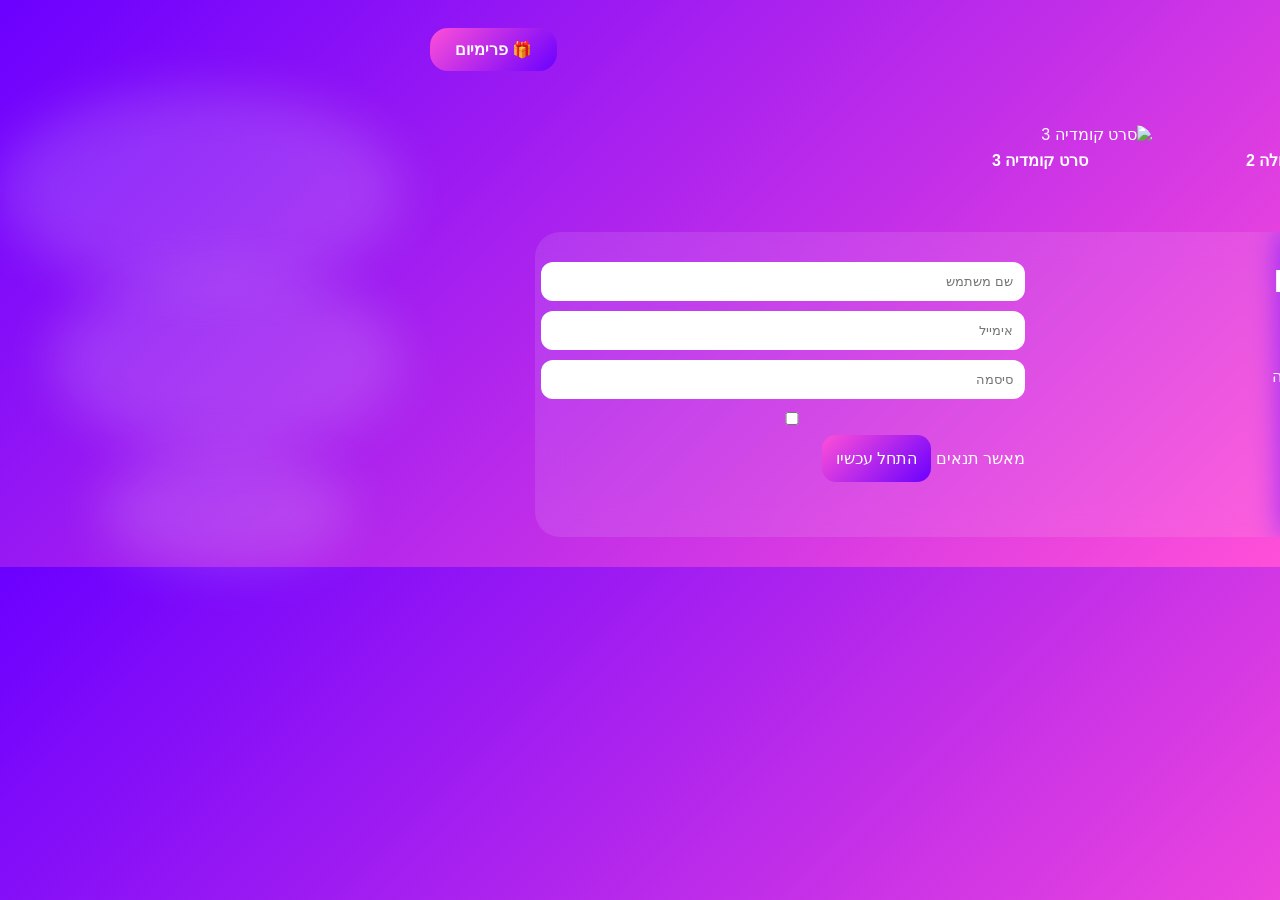
==== commit f080d17c: "Update index.html" ====
--- a/index.html
+++ b/index.html
@@ -3,7 +3,8 @@
 <head>
 <meta charset="UTF-8">
 <meta name="viewport" content="width=device-width, initial-scale=1.0">
-<title>MOVIES.pop - פרימיום + סרטים</title>
+<title>MOVIES.pop - חוויה פרימיום</title>
+
 <style>
 /* ------------------- BODY ------------------- */
 body {
@@ -12,9 +13,6 @@
   background: linear-gradient(135deg,#6a00ff,#ff4fd8);
   overflow-x:hidden;
   color:white;
-  display:flex;
-  flex-direction:column;
-  align-items:center;
 }
 
 /* ------------------- HEADER ------------------- */
@@ -22,42 +20,40 @@
   display:flex;
   justify-content: space-between;
   align-items:center;
-  padding: 10px 20px;
-  width:100%;
+  padding: 15px 30px;
   position: relative;
   z-index:2;
-  flex-wrap:wrap;
 }
 
 .logoWrap {
   display:flex;
   align-items:center;
-  gap:10px;
+  gap:15px;
 }
 
 .logoWrap img {
-  width:50px;
-  height:50px;
+  width:55px;
+  height:55px;
   animation: pop 1s ease;
 }
 
 .brand {
-  font-size:24px;
+  font-size:28px;
   font-weight:bold;
 }
 
-/* כפתור פרימיום */
+/* ------------------- BUTTON PREMIUM ------------------- */
 .premiumGift {
   display:inline-block;
-  padding:10px 20px;
-  border-radius:12px;
+  padding:12px 25px;
+  border-radius:18px;
   background: linear-gradient(135deg,#ff4fd8,#6a00ff);
   color:white;
   font-weight:bold;
   text-decoration:none;
+  cursor:pointer;
   transition: transform 0.3s;
   position:relative;
-  margin-top:5px;
 }
 
 .premiumGift:hover {
@@ -85,41 +81,35 @@
 .cloud2 { width: 250px; height:120px; top:50%; left:-300px; animation-duration:90s; }
 .cloud3 { width: 350px; height:180px; top:30%; left:-350px; animation-duration:150s; }
 
-@keyframes moveClouds {
-  0% { transform: translateX(0); }
-  100% { transform: translateX(200vw); }
-}
+@keyframes moveClouds { 0% { transform: translateX(0); } 100% { transform: translateX(200vw); } }
 
 /* ------------------- GRID סרטים ------------------- */
 .grid {
   display:grid;
   grid-template-columns: repeat(auto-fill,minmax(200px,1fr));
-  gap:20px;
-  padding:20px;
+  gap:25px;
+  padding:25px;
   position: relative;
   z-index:1;
-  width:90%;
-  max-width:1200px;
 }
 
 .card {
   position: relative;
   overflow: hidden;
-  border-radius:15px;
+  border-radius:18px;
   transition: transform 0.3s, box-shadow 0.3s;
   cursor:pointer;
-  background: rgba(255,255,255,0.05);
 }
 
 .card:hover {
   transform: scale(1.05);
-  box-shadow: 0 10px 25px rgba(255,255,255,0.3);
+  box-shadow: 0 10px 25px rgba(255,255,255,0.4);
 }
 
 .card img {
   width:100%;
   display:block;
-  border-radius:15px;
+  border-radius:18px;
   transition: transform 0.3s;
 }
 
@@ -129,7 +119,7 @@
 
 .card h3 {
   text-align:center;
-  margin:5px 0;
+  margin:7px 0;
   font-size:16px;
 }
 
@@ -138,7 +128,7 @@
   position:fixed;
   top:0; left:0;
   width:100%; height:100%;
-  background:rgba(0,0,0,0.85);
+  background:rgba(0,0,0,0.9);
   display:flex;
   justify-content:center;
   align-items:center;
@@ -150,16 +140,16 @@
 
 .playerBox {
   position:relative;
-  width:80%;
-  max-width:800px;
-  height:450px;
+  width:85%;
+  max-width:900px;
+  height:500px;
 }
 
 .playerBox iframe {
   width:100%;
   height:100%;
   border:none;
-  border-radius:15px;
+  border-radius:18px;
 }
 
 .closeBtn {
@@ -169,7 +159,7 @@
   background:none;
   border:none;
   color:white;
-  font-size:24px;
+  font-size:28px;
   cursor:pointer;
 }
 
@@ -177,15 +167,14 @@
 .buttonWrap {
   position: relative;
   display:inline-block;
-  margin-top:5px;
 }
 
 .particles {
   position: absolute;
   bottom: -10px;
   left: 50%;
-  width: 150px;
-  height: 50px;
+  width: 160px;
+  height: 60px;
   transform: translateX(-50%);
   pointer-events: none;
 }
@@ -196,7 +185,7 @@
   height: 6px;
   background: white;
   border-radius: 50%;
-  opacity: 0.7;
+  opacity: 0.8;
   animation: rise 1s linear infinite;
 }
 
@@ -205,29 +194,31 @@
   100% { transform: translateY(-50px) scale(0); opacity:0; }
 }
 
-/* ------------------- PRO BOX ------------------- */
-.proBox {
+/* ------------------- PREMIUM FORM ------------------- */
+#proBox {
   width:90%;
-  max-width:500px;
+  max-width:950px;
   background:rgba(255,255,255,0.1);
   border-radius:25px;
   padding:30px;
   display:flex;
-  gap:20px;
+  gap:30px;
   backdrop-filter: blur(15px);
-  position:relative;
+  margin:30px auto;
   flex-wrap:wrap;
-  margin:20px 0;
-}
-
-.proBox .left, .proBox .right { flex:1; min-width:200px; }
-.proBox .logo { font-size:32px; font-weight:bold; margin-bottom:20px; animation: pop 1s ease; }
-.proBox input { width:100%; padding:12px; margin-bottom:10px; border:none; border-radius:12px; }
-.proBox button { width:100%; padding:14px; border:none; border-radius:14px; background:linear-gradient(135deg,#ff4fd8,#6a00ff); color:white; font-size:16px; cursor:pointer; transition:0.3s; }
-.proBox button:hover { transform:scale(1.05); }
-.proBox .success { display:none; text-align:center; font-size:18px; margin-top:10px; color:#f1c40f; }
-
+}
+
+.left, .right { flex:1; min-width:250px; }
+
+.logo { font-size:32px; font-weight:bold; margin-bottom:20px; animation: pop 1s ease; }
+
+input { width:100%; padding:12px; margin-bottom:10px; border:none; border-radius:12px; }
+button { width:100%; padding:14px; border:none; border-radius:14px; background:linear-gradient(135deg,#ff4fd8,#6a00ff); color:white; font-size:16px; cursor:pointer; transition:0.3s; }
+button:hover { transform:scale(1.05); }
+
+.success { display:none; text-align:center; font-size:18px; margin-top:10px; color:#f1c40f; }
 </style>
+
 </head>
 <body>
 
@@ -239,12 +230,12 @@
 <!-- 🔥 HEADER -->
 <header>
   <div class="logoWrap">
-    <img src="assets/logo.png" class="logo" alt="MOVIES.pop logo">
+    <img src="https://i.ibb.co/7QpKsCX/logo.png" alt="MOVIES.pop logo">
     <h1 class="brand">MOVIES.pop</h1>
   </div>
 
   <div class="buttonWrap">
-    <a href="#" class="premiumGift">🎁 פרימיום</a>
+    <a class="premiumGift">🎁 פרימיום</a>
     <div class="particles"></div>
   </div>
 </header>
@@ -260,8 +251,8 @@
   </div>
 </div>
 
-<!-- 🌟 PRO BOX פרימיום -->
-<div id="proBox" class="proBox hidden">
+<!-- 🏆 PREMIUM FORM -->
+<div id="proBox">
   <div class="left">
     <div class="logo">🌟 MOVIES.pop</div>
     <h2>30 יום חינם</h2>
@@ -277,7 +268,7 @@
       <input id="pass" type="password" placeholder="סיסמה">
       <label><input type="checkbox" id="ok"> מאשר תנאים</label>
       <div class="buttonWrap">
-        <button onclick="go()">התחל עכשיו</button>
+        <button>התחל עכשיו</button>
         <div class="particles"></div>
       </div>
     </div>
@@ -286,24 +277,21 @@
 </div>
 
 <script>
-// --------------------- DATA MOVIES ---------------------
+// ===================== SAMPLE MOVIES =====================
 const movies = [
-  { title: "שרק 1 (Shrek 1)", id: "1Au4tpzq7rE8SkFKAlNfSOFF5L5zqzkBX", image: "assets/shrek1.png" },
-  { title: "שרק 2 (Shrek 2)", id: "1CgRPoW8t9tWSZBKGcadxKaYAf013EXWW", image: "assets/shrek2.png" },
-  { title: "קונג פו פנדה 1 (Kung Fu Panda 1)", id: "11azqduzJc6d-z_Vm2cA9yTQ3Pe0zeDL-", image: "assets/kfp1.png" },
-  { title: "זוטרופוליס 1 (Zootropolis 1)", id: "14_z-C_3QL3rlmxP_JI8H4Ew_tj8M0FjQ", image: "assets/zootropolis1.png" },
-  { title: "טד 1 (Ted 1)", id: "1sKS0jxKQk3BnOpiPRqWoAYZo1OTJ-NZA", image: "assets/ted1.png" }
+  { id:"1a2b3c4d5e", title:"סרט הרפתקאות 1", image:"https://i.ibb.co/3R4w8PJ/movie1.jpg" },
+  { id:"2b3c4d5e6f", title:"סרט פעולה 2", image:"https://i.ibb.co/KxFg5Jf/movie2.jpg" },
+  { id:"3c4d5e6f7g", title:"סרט קומדיה 3", image:"https://i.ibb.co/58dZ5L7/movie3.jpg" }
 ];
 
-// --------------------- בדיקת פרימיום ---------------------
+// ===================== PREMIUM CHECK =====================
 function isPremium() {
   const user = localStorage.getItem("premiumUser");
   const expire = new Date(localStorage.getItem("premiumExpire"));
-  const now = new Date();
-  return user && expire > now;
-}
-
-// --------------------- נגן ומודאל ---------------------
+  return user && new Date() < expire;
+}
+
+// ===================== MODAL & PLAYER =====================
 const movieGrid = document.getElementById("movieGrid");
 const playerModal = document.getElementById("playerModal");
 const player = document.getElementById("player");
@@ -312,15 +300,20 @@
   movies.forEach(movie => {
     const card = document.createElement('div');
     card.classList.add('card');
-    card.innerHTML = `<img src="${movie.image}" alt="${movie.title}"><h3>${movie.title}</h3>`;
-    card.addEventListener('click', () => openModal(movie.id));
+    card.innerHTML = `
+      <img src="${movie.image}" alt="${movie.title}">
+      <h3>${movie.title}</h3>
+    `;
+    card.addEventListener('click', () => openModal(movie.id, movie.title));
     movieGrid.appendChild(card);
   });
 }
 
-function openModal(id) {
+function openModal(id, title) {
   if (!isPremium()) {
-    document.getElementById("proBox").classList.remove("hidden");
+    if(confirm(`${title} זמין רק למנויי פרימיום! הירשם עכשיו ל-30 יום חינם.`)) {
+      document.getElementById("form").scrollIntoView({behavior:"smooth"});
+    }
     return;
   }
   player.src = `https://drive.google.com/file/d/${id}/preview`;
@@ -332,43 +325,54 @@
   playerModal.classList.add('hidden');
 }
 
-window.addEventListener('load', loadMovies);
-
-// --------------------- פרימיום ---------------------
-function go(){
-  let u = document.getElementById("user").value;
-  let e = document.getElementById("email").value;
-  let p = document.getElementById("pass").value;
-  let ok = document.getElementById("ok").checked;
-
-  if(!u || !e || !p){ alert("תמלא הכל"); return; }
-  if(!ok){ alert("אשר תנאים"); return; }
-
-  const expire = new Date();
-  expire.setDate(expire.getDate() + 30);
-  localStorage.setItem("premiumUser", u);
-  localStorage.setItem("premiumExpire", expire);
-
-  document.getElementById("form").style.display="none";
-  document.getElementById("done").style.display="block";
-}
-
-// --------------------- פופים על כפתורים ---------------------
-function spawnParticles() {
-  document.querySelectorAll(".particles").forEach(container=>{
-    for(let i=0;i<15;i++){
-      const p = document.createElement("div");
-      p.className = "particle";
-      p.style.left = Math.random()*100 + "%";
-      p.style.animationDuration = (0.8+Math.random()*0.5) + "s";
-      container.appendChild(p);
-      setTimeout(()=>p.remove(),1200);
-    }
+// ===================== PARTICLES =====================
+function spawnParticles(containerSelector=".particles") {
+  const container = document.querySelector(containerSelector);
+  if (!container) return;
+  for (let i = 0; i < 20; i++) {
+    const p = document.createElement("div");
+    p.className = "particle";
+    p.style.left = Math.random() * 100 + "%";
+    p.style.animationDuration = (0.8 + Math.random() * 0.7) + "s";
+    container.appendChild(p);
+    setTimeout(() => p.remove(), 1300);
+  }
+}
+
+document.querySelectorAll(".premiumGift, #form button").forEach(btn => {
+  btn.addEventListener("mouseenter", () => spawnParticles());
+});
+
+// ===================== PREMIUM FORM =====================
+function setupPremiumForm() {
+  const form = document.getElementById("form");
+  const done = document.getElementById("done");
+  if (!form || !done) return;
+
+  form.querySelector("button").addEventListener("click", () => {
+    const u = form.querySelector("#user").value;
+    const e = form.querySelector("#email").value;
+    const p = form.querySelector("#pass").value;
+    const ok = form.querySelector("#ok").checked;
+
+    if (!u || !e || !p) return alert("תמלא את כל השדות");
+    if (!ok) return alert("נא לאשר את התנאים");
+
+    const expire = new Date();
+    expire.setDate(expire.getDate() + 30);
+    localStorage.setItem("premiumUser", u);
+    localStorage.setItem("premiumExpire", expire);
+
+    form.style.display = "none";
+    done.style.display = "block";
+    spawnParticles("#done .particles");
   });
 }
 
-document.querySelectorAll(".premiumGift, .proBox button").forEach(btn=>{
-  btn.addEventListener("mouseenter", spawnParticles);
+// ===================== INIT =====================
+window.addEventListener("load", () => {
+  loadMovies();
+  setupPremiumForm();
 });
 </script>
 
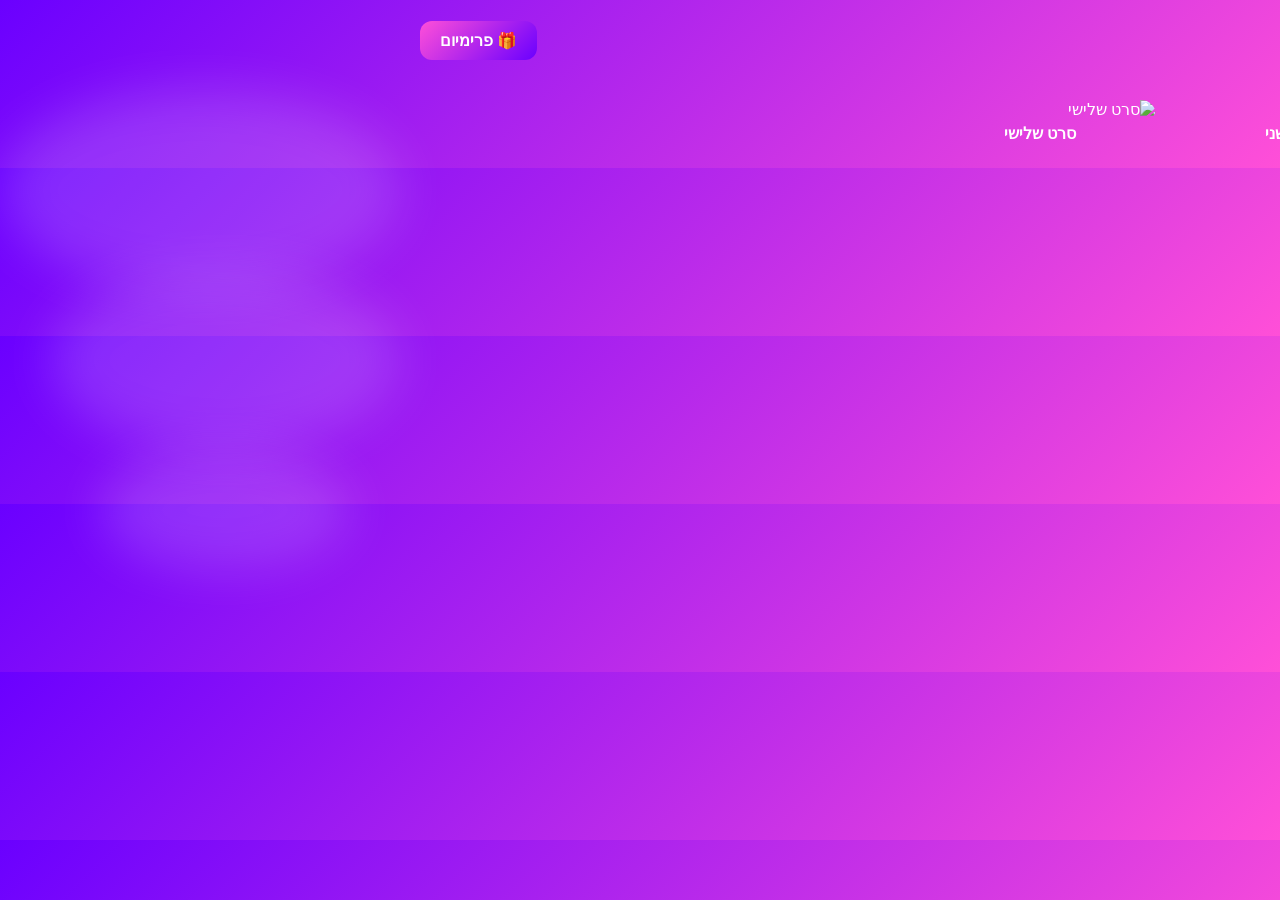
==== commit e731166d: "Create index.html" ====
--- a/index.html
+++ b/index.html
@@ -3,8 +3,7 @@
 <head>
 <meta charset="UTF-8">
 <meta name="viewport" content="width=device-width, initial-scale=1.0">
-<title>MOVIES.pop - חוויה פרימיום</title>
-
+<title>MOVIES.pop - פרימיום 30 יום חינם</title>
 <style>
 /* ------------------- BODY ------------------- */
 body {
@@ -20,7 +19,7 @@
   display:flex;
   justify-content: space-between;
   align-items:center;
-  padding: 15px 30px;
+  padding: 10px 20px;
   position: relative;
   z-index:2;
 }
@@ -28,43 +27,35 @@
 .logoWrap {
   display:flex;
   align-items:center;
-  gap:15px;
+  gap:10px;
 }
 
 .logoWrap img {
-  width:55px;
-  height:55px;
+  width:50px;
+  height:50px;
   animation: pop 1s ease;
 }
 
 .brand {
-  font-size:28px;
+  font-size:24px;
   font-weight:bold;
 }
 
-/* ------------------- BUTTON PREMIUM ------------------- */
 .premiumGift {
   display:inline-block;
-  padding:12px 25px;
-  border-radius:18px;
+  padding:10px 20px;
+  border-radius:12px;
   background: linear-gradient(135deg,#ff4fd8,#6a00ff);
   color:white;
   font-weight:bold;
   text-decoration:none;
-  cursor:pointer;
   transition: transform 0.3s;
   position:relative;
+  cursor:pointer;
 }
 
 .premiumGift:hover {
   transform: scale(1.1);
-}
-
-/* ------------------- ANIMATIONS ------------------- */
-@keyframes pop {
-  0% { transform: scale(0.5); opacity:0; }
-  60% { transform: scale(1.2); }
-  100% { transform: scale(1); opacity:1; }
 }
 
 /* ------------------- CLOUDS ------------------- */
@@ -81,14 +72,17 @@
 .cloud2 { width: 250px; height:120px; top:50%; left:-300px; animation-duration:90s; }
 .cloud3 { width: 350px; height:180px; top:30%; left:-350px; animation-duration:150s; }
 
-@keyframes moveClouds { 0% { transform: translateX(0); } 100% { transform: translateX(200vw); } }
+@keyframes moveClouds {
+  0% { transform: translateX(0); }
+  100% { transform: translateX(200vw); }
+}
 
 /* ------------------- GRID סרטים ------------------- */
 .grid {
   display:grid;
   grid-template-columns: repeat(auto-fill,minmax(200px,1fr));
-  gap:25px;
-  padding:25px;
+  gap:20px;
+  padding:20px;
   position: relative;
   z-index:1;
 }
@@ -96,20 +90,20 @@
 .card {
   position: relative;
   overflow: hidden;
-  border-radius:18px;
+  border-radius:15px;
   transition: transform 0.3s, box-shadow 0.3s;
   cursor:pointer;
 }
 
 .card:hover {
   transform: scale(1.05);
-  box-shadow: 0 10px 25px rgba(255,255,255,0.4);
+  box-shadow: 0 10px 25px rgba(255,255,255,0.3);
 }
 
 .card img {
   width:100%;
   display:block;
-  border-radius:18px;
+  border-radius:15px;
   transition: transform 0.3s;
 }
 
@@ -119,7 +113,7 @@
 
 .card h3 {
   text-align:center;
-  margin:7px 0;
+  margin:5px 0;
   font-size:16px;
 }
 
@@ -128,7 +122,7 @@
   position:fixed;
   top:0; left:0;
   width:100%; height:100%;
-  background:rgba(0,0,0,0.9);
+  background:rgba(0,0,0,0.85);
   display:flex;
   justify-content:center;
   align-items:center;
@@ -140,16 +134,16 @@
 
 .playerBox {
   position:relative;
-  width:85%;
-  max-width:900px;
-  height:500px;
+  width:80%;
+  max-width:800px;
+  height:450px;
 }
 
 .playerBox iframe {
   width:100%;
   height:100%;
   border:none;
-  border-radius:18px;
+  border-radius:15px;
 }
 
 .closeBtn {
@@ -159,7 +153,7 @@
   background:none;
   border:none;
   color:white;
-  font-size:28px;
+  font-size:24px;
   cursor:pointer;
 }
 
@@ -173,8 +167,8 @@
   position: absolute;
   bottom: -10px;
   left: 50%;
-  width: 160px;
-  height: 60px;
+  width: 150px;
+  height: 50px;
   transform: translateX(-50%);
   pointer-events: none;
 }
@@ -185,7 +179,7 @@
   height: 6px;
   background: white;
   border-radius: 50%;
-  opacity: 0.8;
+  opacity: 0.7;
   animation: rise 1s linear infinite;
 }
 
@@ -194,31 +188,57 @@
   100% { transform: translateY(-50px) scale(0); opacity:0; }
 }
 
-/* ------------------- PREMIUM FORM ------------------- */
+@keyframes pop {
+  0% { transform: scale(0.5); opacity:0; }
+  60% { transform: scale(1.2); }
+  100% { transform: scale(1); opacity:1; }
+}
+
+/* ------------------- PRO FORM ------------------- */
+#proForm {
+  position:fixed;
+  top:0; left:0;
+  width:100%; height:100%;
+  display:none;
+  justify-content:center;
+  align-items:center;
+  background: rgba(0,0,0,0.9);
+  z-index:10000;
+}
+
 #proBox {
+  background: rgba(255,255,255,0.1);
+  padding:30px;
+  border-radius:25px;
+  display:flex;
+  flex-direction: column;
+  gap:15px;
+  backdrop-filter: blur(15px);
   width:90%;
-  max-width:950px;
-  background:rgba(255,255,255,0.1);
-  border-radius:25px;
-  padding:30px;
-  display:flex;
-  gap:30px;
-  backdrop-filter: blur(15px);
-  margin:30px auto;
-  flex-wrap:wrap;
-}
-
-.left, .right { flex:1; min-width:250px; }
-
-.logo { font-size:32px; font-weight:bold; margin-bottom:20px; animation: pop 1s ease; }
-
-input { width:100%; padding:12px; margin-bottom:10px; border:none; border-radius:12px; }
-button { width:100%; padding:14px; border:none; border-radius:14px; background:linear-gradient(135deg,#ff4fd8,#6a00ff); color:white; font-size:16px; cursor:pointer; transition:0.3s; }
-button:hover { transform:scale(1.05); }
-
-.success { display:none; text-align:center; font-size:18px; margin-top:10px; color:#f1c40f; }
+  max-width:450px;
+  color:white;
+}
+
+#proBox input, #proBox button {
+  width:100%;
+  padding:12px;
+  border:none;
+  border-radius:12px;
+}
+
+#proBox button {
+  background: linear-gradient(135deg,#ff4fd8,#6a00ff);
+  font-weight:bold;
+  cursor:pointer;
+}
+
+.success {
+  display:none;
+  text-align:center;
+  color:#f1c40f;
+  font-size:18px;
+}
 </style>
-
 </head>
 <body>
 
@@ -230,12 +250,11 @@
 <!-- 🔥 HEADER -->
 <header>
   <div class="logoWrap">
-    <img src="https://i.ibb.co/7QpKsCX/logo.png" alt="MOVIES.pop logo">
+    <img src="https://via.placeholder.com/50" alt="MOVIES.pop logo">
     <h1 class="brand">MOVIES.pop</h1>
   </div>
-
   <div class="buttonWrap">
-    <a class="premiumGift">🎁 פרימיום</a>
+    <div class="premiumGift">🎁 פרימיום</div>
     <div class="particles"></div>
   </div>
 </header>
@@ -251,47 +270,39 @@
   </div>
 </div>
 
-<!-- 🏆 PREMIUM FORM -->
-<div id="proBox">
-  <div class="left">
-    <div class="logo">🌟 MOVIES.pop</div>
-    <h2>30 יום חינם</h2>
-    <p>כל הסרטים והסדרות פתוחים לצפייה</p>
-    <p>✔ גישה מלאה</p>
-    <p>✔ אזור אישי</p>
-    <p>✔ ללא התחייבות</p>
-  </div>
-  <div class="right">
-    <div id="form">
-      <input id="user" placeholder="שם משתמש">
-      <input id="email" placeholder="אימייל">
-      <input id="pass" type="password" placeholder="סיסמה">
-      <label><input type="checkbox" id="ok"> מאשר תנאים</label>
-      <div class="buttonWrap">
-        <button>התחל עכשיו</button>
-        <div class="particles"></div>
-      </div>
+<!-- 💎 PRO FORM -->
+<div id="proForm">
+  <div id="proBox">
+    <h2>30 יום פרימיום חינם</h2>
+    <input id="user" placeholder="שם משתמש">
+    <input id="email" placeholder="אימייל">
+    <input id="pass" type="password" placeholder="סיסמה">
+    <label><input type="checkbox" id="ok"> מאשר תנאים</label>
+    <div class="buttonWrap">
+      <button onclick="goPro()">התחל עכשיו</button>
+      <div class="particles"></div>
     </div>
-    <div id="done" class="success">🎉 ברוך הבא! יש לך 30 יום חינם 🔥</div>
+    <div class="success">🎉 ברוך הבא! יש לך 30 יום חינם 🔥</div>
   </div>
 </div>
 
 <script>
-// ===================== SAMPLE MOVIES =====================
+// --------------------- סרטים לדוגמה ---------------------
 const movies = [
-  { id:"1a2b3c4d5e", title:"סרט הרפתקאות 1", image:"https://i.ibb.co/3R4w8PJ/movie1.jpg" },
-  { id:"2b3c4d5e6f", title:"סרט פעולה 2", image:"https://i.ibb.co/KxFg5Jf/movie2.jpg" },
-  { id:"3c4d5e6f7g", title:"סרט קומדיה 3", image:"https://i.ibb.co/58dZ5L7/movie3.jpg" }
+  {id:"1a2b3c", title:"סרט ראשון", image:"https://via.placeholder.com/200x300"},
+  {id:"2b3c4d", title:"סרט שני", image:"https://via.placeholder.com/200x300"},
+  {id:"3c4d5e", title:"סרט שלישי", image:"https://via.placeholder.com/200x300"}
 ];
 
-// ===================== PREMIUM CHECK =====================
+// --------------------- בדיקת פרימיום ---------------------
 function isPremium() {
   const user = localStorage.getItem("premiumUser");
   const expire = new Date(localStorage.getItem("premiumExpire"));
-  return user && new Date() < expire;
-}
-
-// ===================== MODAL & PLAYER =====================
+  const now = new Date();
+  return user && expire > now;
+}
+
+// --------------------- נגן ומודאל ---------------------
 const movieGrid = document.getElementById("movieGrid");
 const playerModal = document.getElementById("playerModal");
 const player = document.getElementById("player");
@@ -300,20 +311,15 @@
   movies.forEach(movie => {
     const card = document.createElement('div');
     card.classList.add('card');
-    card.innerHTML = `
-      <img src="${movie.image}" alt="${movie.title}">
-      <h3>${movie.title}</h3>
-    `;
-    card.addEventListener('click', () => openModal(movie.id, movie.title));
+    card.innerHTML = `<img src="${movie.image}" alt="${movie.title}"><h3>${movie.title}</h3>`;
+    card.addEventListener('click', () => openModal(movie.id));
     movieGrid.appendChild(card);
   });
 }
 
-function openModal(id, title) {
+function openModal(id) {
   if (!isPremium()) {
-    if(confirm(`${title} זמין רק למנויי פרימיום! הירשם עכשיו ל-30 יום חינם.`)) {
-      document.getElementById("form").scrollIntoView({behavior:"smooth"});
-    }
+    document.getElementById("proForm").style.display="flex";
     return;
   }
   player.src = `https://drive.google.com/file/d/${id}/preview`;
@@ -325,56 +331,51 @@
   playerModal.classList.add('hidden');
 }
 
-// ===================== PARTICLES =====================
-function spawnParticles(containerSelector=".particles") {
-  const container = document.querySelector(containerSelector);
-  if (!container) return;
-  for (let i = 0; i < 20; i++) {
+window.addEventListener('load', loadMovies);
+
+// --------------------- פופים ---------------------
+function spawnParticles(container) {
+  for(let i=0;i<15;i++){
     const p = document.createElement("div");
     p.className = "particle";
-    p.style.left = Math.random() * 100 + "%";
-    p.style.animationDuration = (0.8 + Math.random() * 0.7) + "s";
+    p.style.left = Math.random()*100 + "%";
+    p.style.animationDuration = (0.8+Math.random()*0.5) + "s";
     container.appendChild(p);
-    setTimeout(() => p.remove(), 1300);
+    setTimeout(()=>p.remove(),1200);
   }
 }
 
-document.querySelectorAll(".premiumGift, #form button").forEach(btn => {
-  btn.addEventListener("mouseenter", () => spawnParticles());
+// כפתור פרימיום
+document.querySelector(".premiumGift").addEventListener("click", ()=>{
+  document.getElementById("proForm").style.display="flex";
 });
-
-// ===================== PREMIUM FORM =====================
-function setupPremiumForm() {
-  const form = document.getElementById("form");
-  const done = document.getElementById("done");
-  if (!form || !done) return;
-
-  form.querySelector("button").addEventListener("click", () => {
-    const u = form.querySelector("#user").value;
-    const e = form.querySelector("#email").value;
-    const p = form.querySelector("#pass").value;
-    const ok = form.querySelector("#ok").checked;
-
-    if (!u || !e || !p) return alert("תמלא את כל השדות");
-    if (!ok) return alert("נא לאשר את התנאים");
-
-    const expire = new Date();
-    expire.setDate(expire.getDate() + 30);
-    localStorage.setItem("premiumUser", u);
-    localStorage.setItem("premiumExpire", expire);
-
-    form.style.display = "none";
-    done.style.display = "block";
-    spawnParticles("#done .particles");
-  });
-}
-
-// ===================== INIT =====================
-window.addEventListener("load", () => {
-  loadMovies();
-  setupPremiumForm();
+document.querySelector(".premiumGift").addEventListener("mouseenter", ()=>{
+  spawnParticles(document.querySelector(".particles"));
+});
+
+// כפתור הרשמה פרימיום
+function goPro(){
+  let u = document.getElementById("user").value;
+  let e = document.getElementById("email").value;
+  let p = document.getElementById("pass").value;
+  let ok = document.getElementById("ok").checked;
+  if(!u || !e || !p){ alert("תמלא הכל"); return; }
+  if(!ok){ alert("אשר תנאים"); return; }
+
+  const expire = new Date();
+  expire.setDate(expire.getDate() + 30);
+  localStorage.setItem("premiumUser", u);
+  localStorage.setItem("premiumExpire", expire);
+
+  document.getElementById("proBox").querySelector("input").value="";
+  document.getElementById("proBox").querySelector(".success").style.display="block";
+  setTimeout(()=>document.getElementById("proForm").style.display="none",2000);
+}
+
+// פופים על כפתור ההרשמה
+document.querySelector("#proBox button").addEventListener("mouseenter", ()=>{
+  spawnParticles(document.querySelectorAll(".particles")[1]);
 });
 </script>
-
 </body>
 </html>
